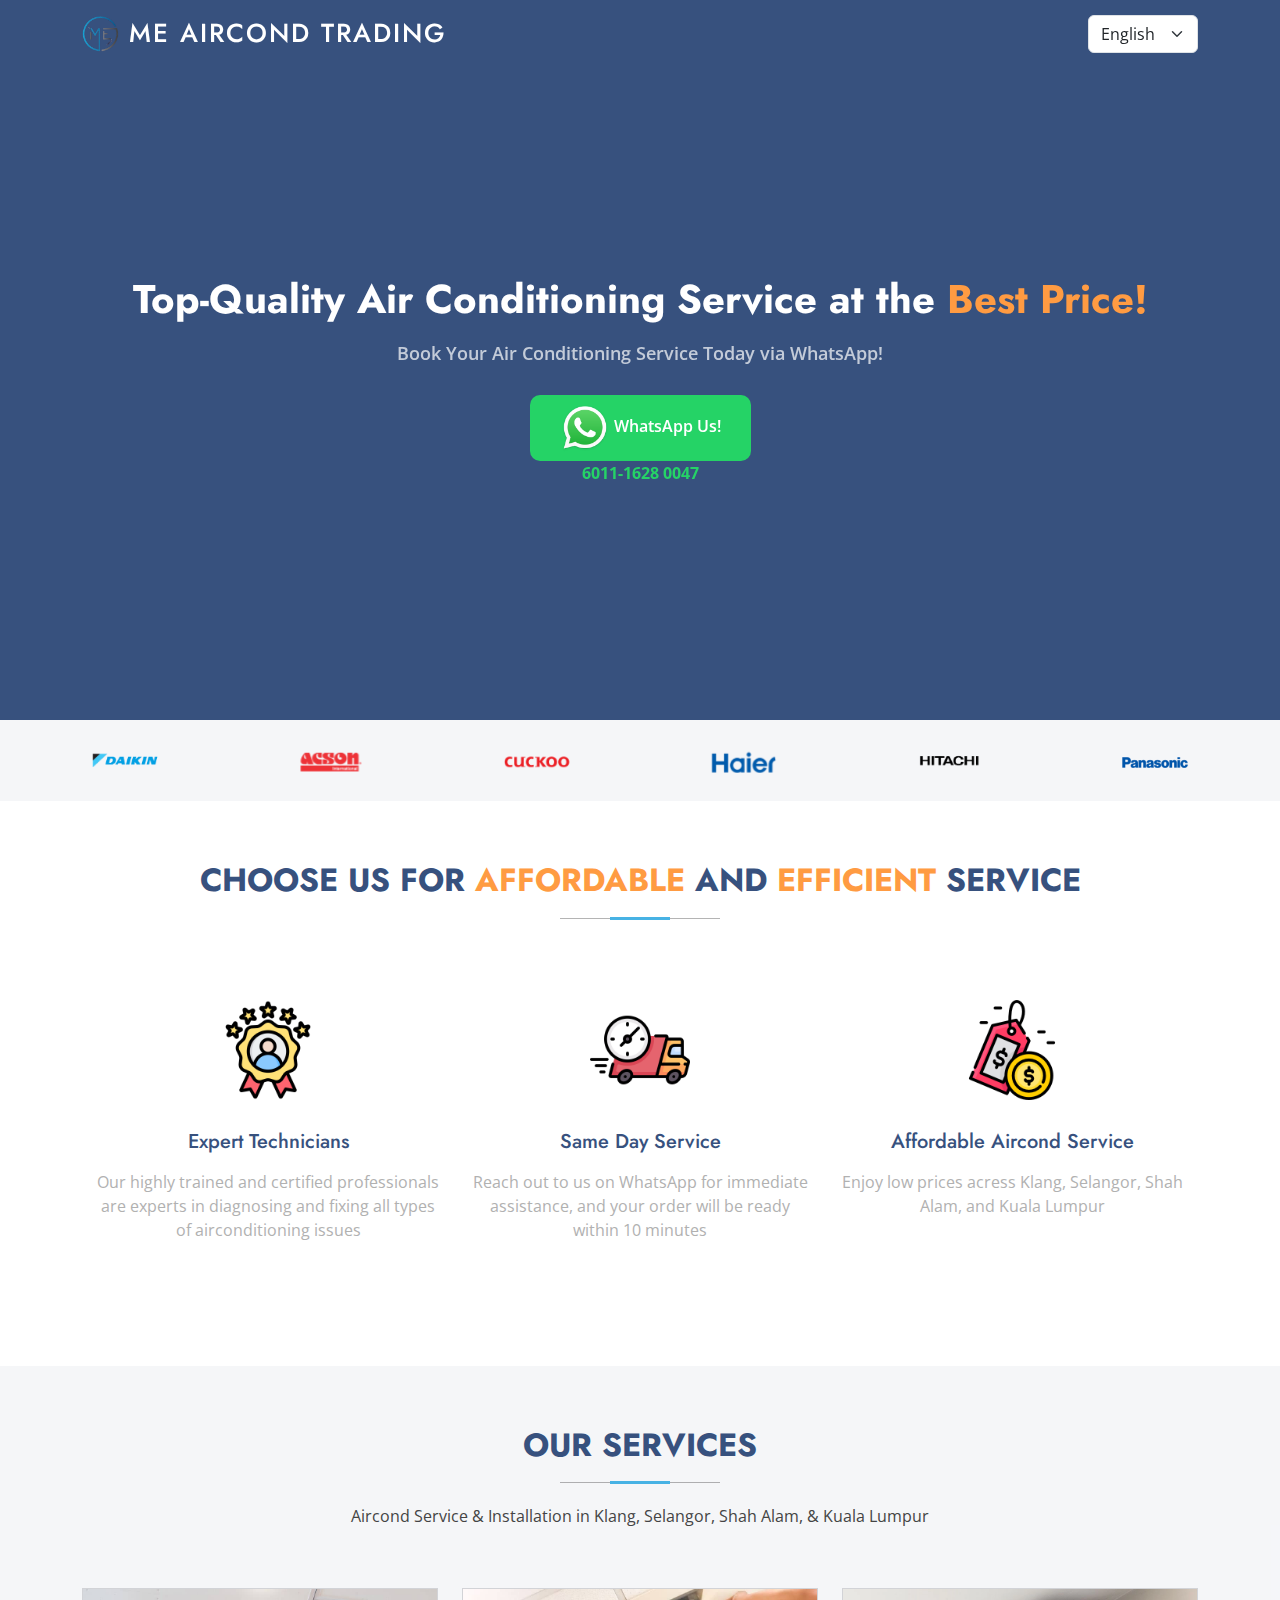
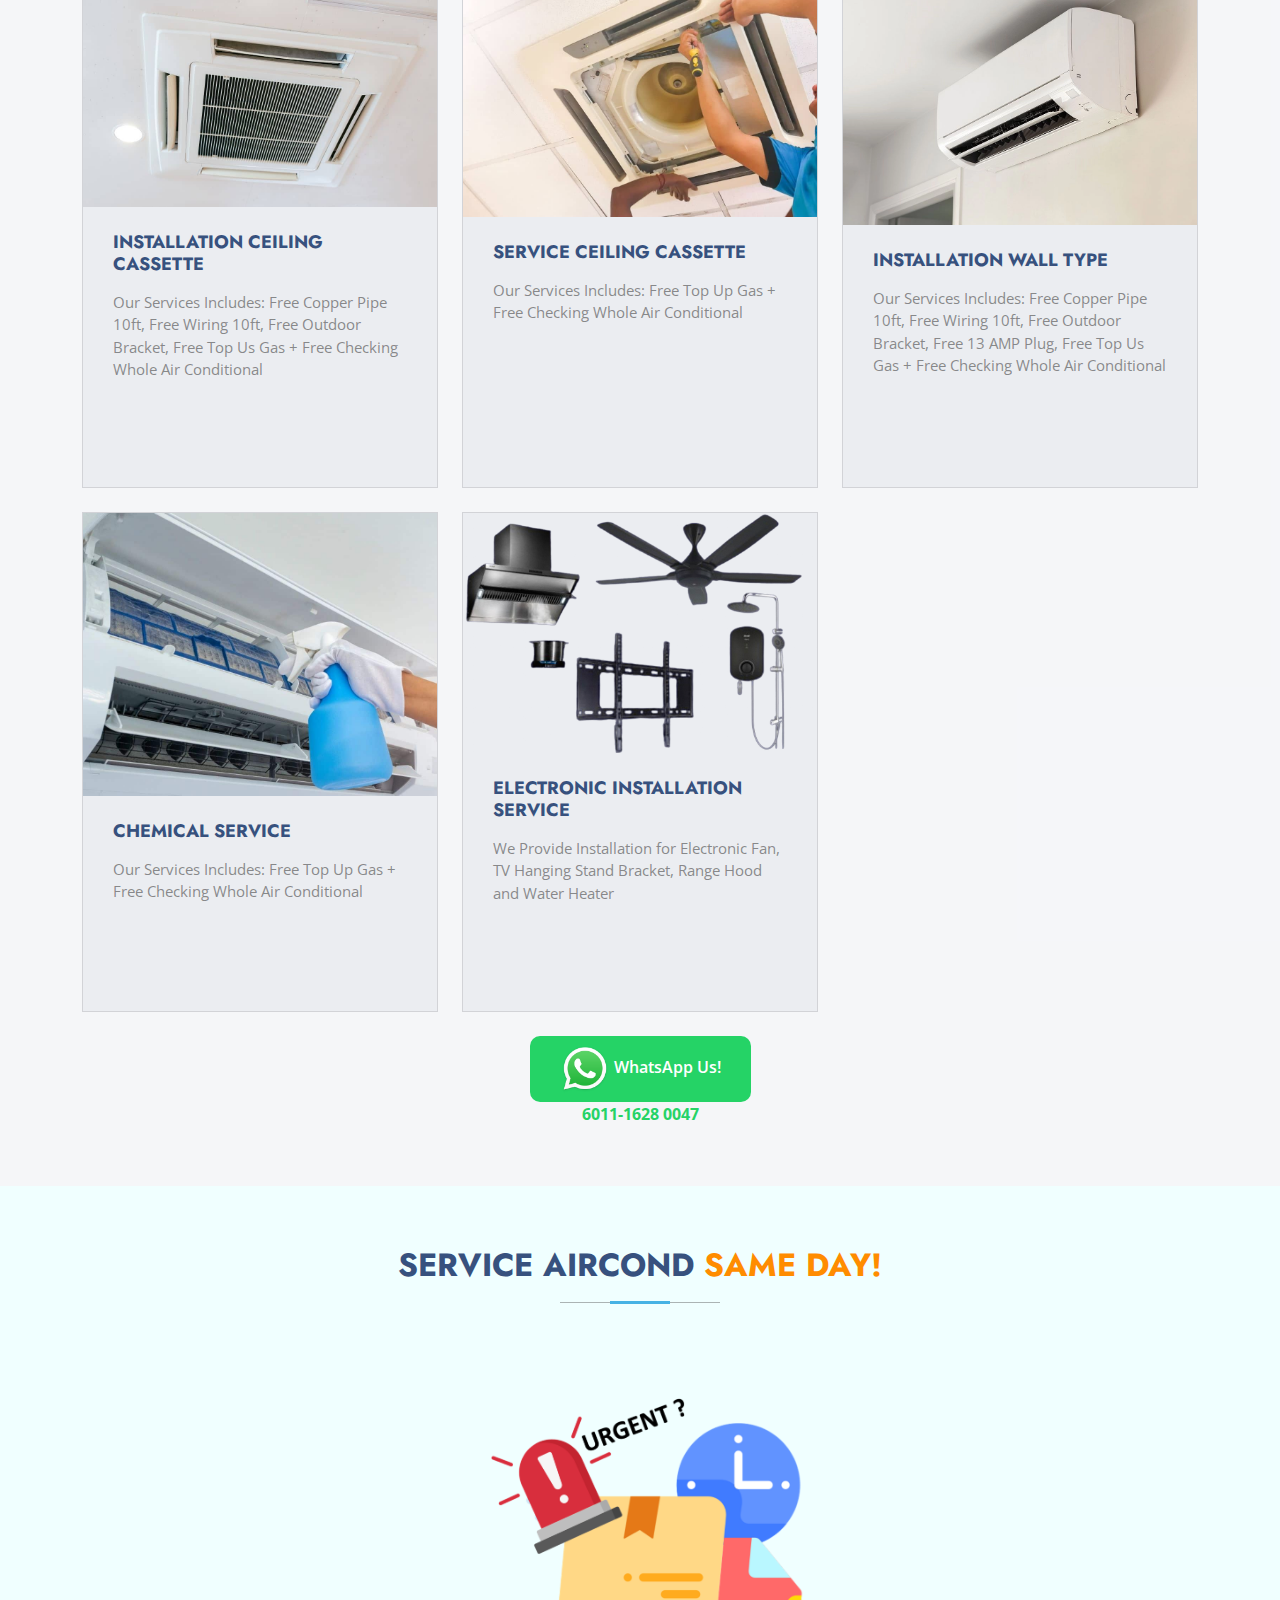
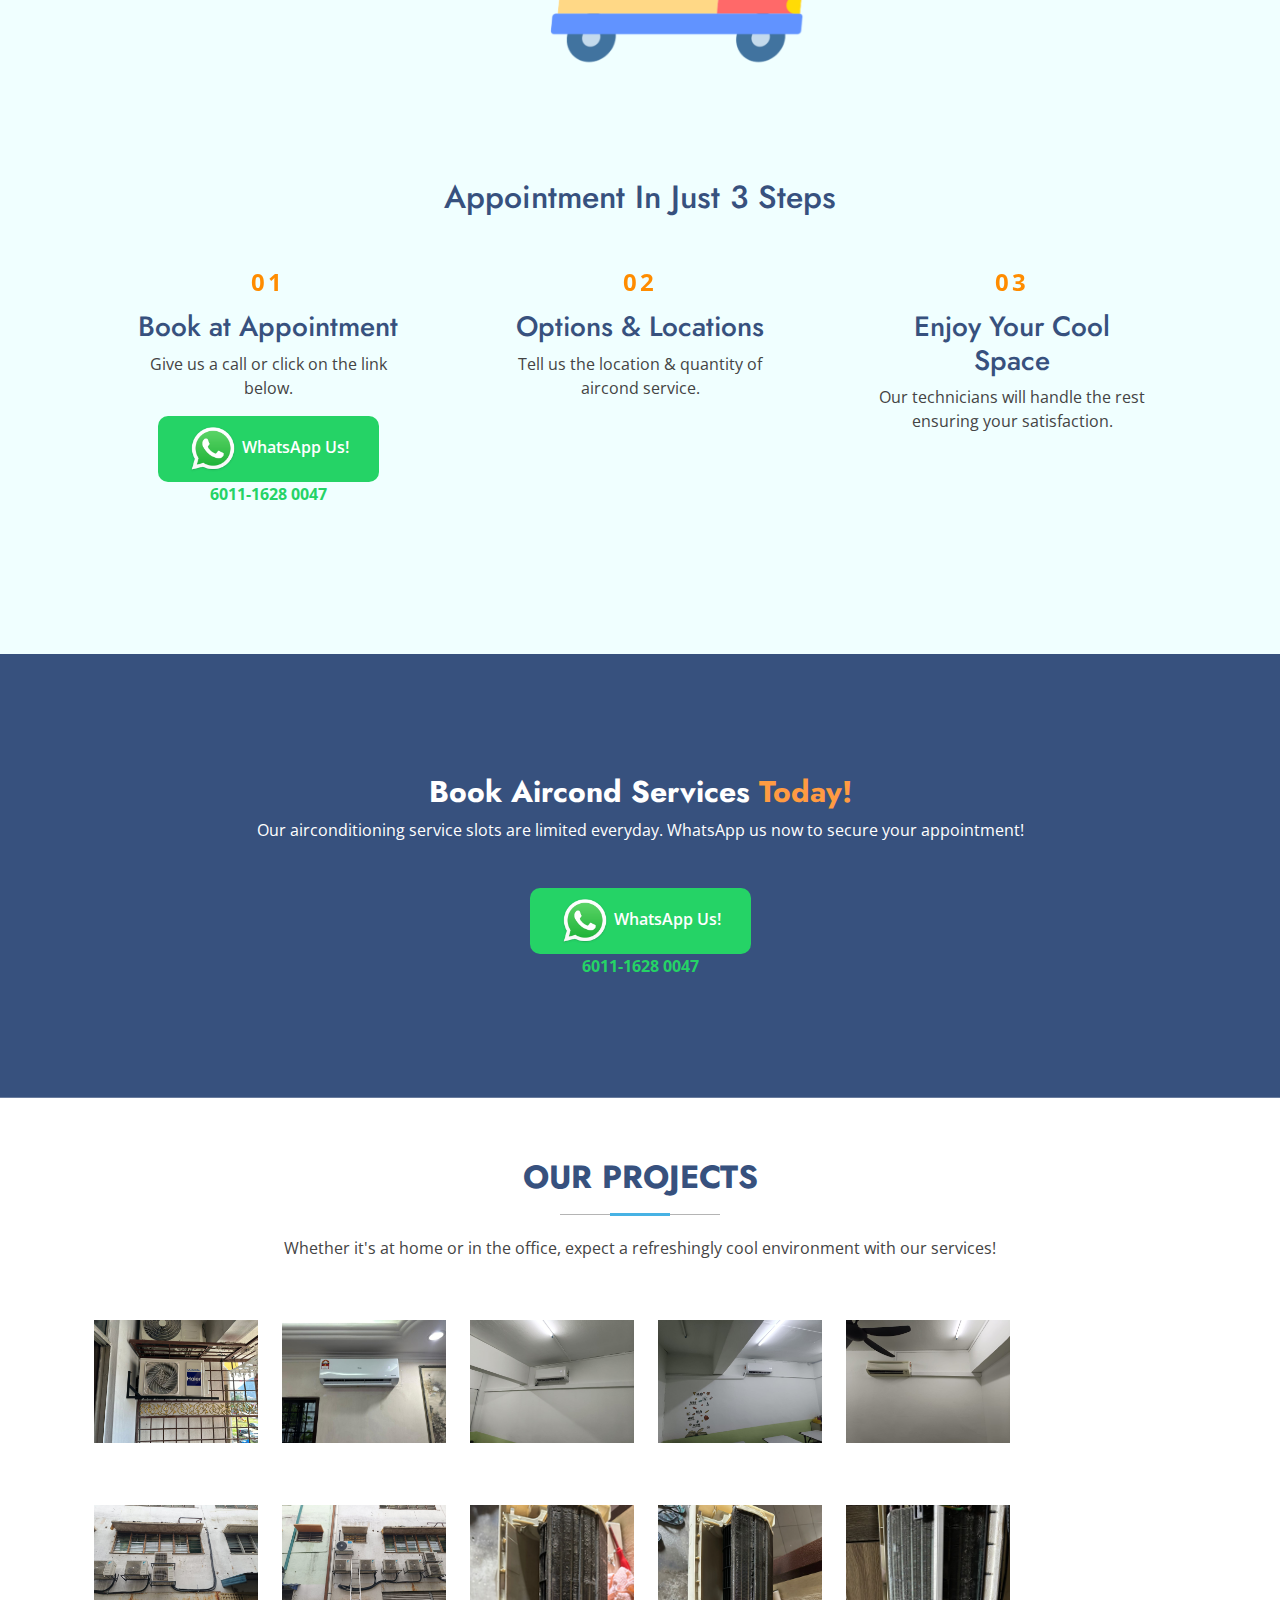
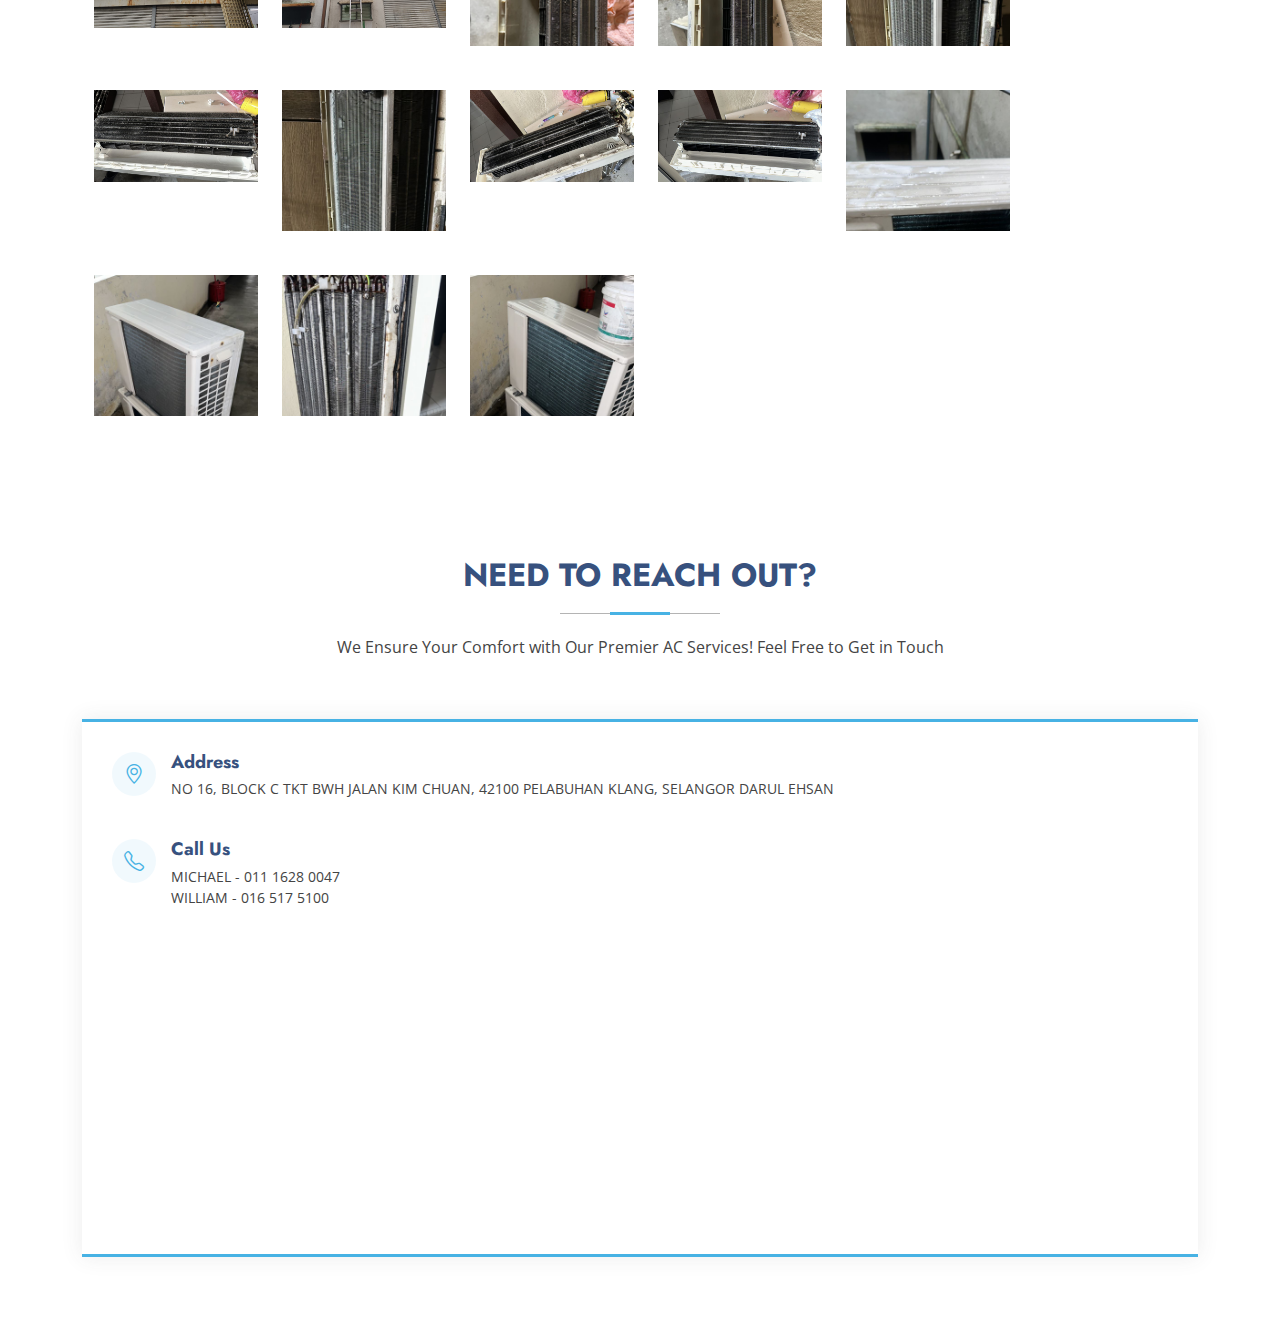
==== index.html @ 60839aa3 "initial commit" ====
<!DOCTYPE html>
<html lang="en">

<head>
  <meta charset="utf-8">
  <meta content="width=device-width, initial-scale=1.0" name="viewport">
  <title>ME Aircond Trading</title>
  <meta content="" name="description">
  <meta content="" name="keywords">

  <!-- Favicons -->
  <link href="assets/img/logo.png" rel="logo">
  <link href="assets/img/logo.png" rel="logo">

  <!-- Fonts -->
  <link href="https://fonts.googleapis.com" rel="preconnect">
  <link href="https://fonts.gstatic.com" rel="preconnect" crossorigin>
  <link href="https://fonts.googleapis.com/css2?family=Open+Sans:ital,wght@0,300;0,400;0,500;0,600;0,700;0,800;1,300;1,400;1,500;1,600;1,700;1,800&family=Poppins:ital,wght@0,100;0,200;0,300;0,400;0,500;0,600;0,700;0,800;0,900;1,100;1,200;1,300;1,400;1,500;1,600;1,700;1,800;1,900&family=Jost:ital,wght@0,100;0,200;0,300;0,400;0,500;0,600;0,700;0,800;0,900;1,100;1,200;1,300;1,400;1,500;1,600;1,700;1,800;1,900&display=swap" rel="stylesheet">

  <!-- Vendor CSS Files -->
  <link href="assets/vendor/bootstrap/css/bootstrap.min.css" rel="stylesheet">
  <link href="assets/vendor/bootstrap-icons/bootstrap-icons.css" rel="stylesheet">
  <link href="assets/vendor/aos/aos.css" rel="stylesheet">
  <link href="assets/vendor/glightbox/css/glightbox.min.css" rel="stylesheet">
  <link href="assets/vendor/swiper/swiper-bundle.min.css" rel="stylesheet">

  <!-- Main CSS File -->
  <link href="assets/css/main.css" rel="stylesheet">

</head>

<body class="index-page">

  <header id="header" class="header d-flex align-items-center fixed-top">
    <div class="container-fluid container-xl position-relative d-flex align-items-center">

      <a href="index.html" class="logo d-flex align-items-center me-auto justify-content-center">
        <!-- Uncomment the line below if you also wish to use an image logo -->
        <img src="assets/img/translogo.png" alt="">
        <h1 class="sitename">ME Aircond Trading</h1>
      </a>

      <nav id="navmenu" class="navmenu">
        <ul>
          <!-- <li><a href="#hero" class="active">Home</a></li>
          <li><a href="#services">Services</a></li>
          <li><a href="#portfolio">Our Projects</a></li>
          <li><a href="#contact">Contact</a></li>
   -->
            <label for="languageSelector" class="form-label"></label>
            <select class="form-select" id="languageSelector">
                <option value="en">English</option>
                <option value="zh">Chinese</option>
                <option value="ms">Malay</option>
            </select>
       
        <!-- </div> -->
        </ul>
        <i class="mobile-nav-toggle d-xl-none bi bi-list"></i>
      </nav>
    </div>
  </header>

  <main class="main">

    <!-- Hero Section -->
    <section id="hero" class="hero section">

      <div class="container">
        <div class="row gy-4">
          <div class="d-flex flex-column justify-content-center align-items-center text-center" data-aos="zoom-out">
           <h1 id="header1">Top-Quality Air Conditioning Service at the <span id="header1-span" display="inline-block" style="color: #FF9B42;">Best Price!</span></h1>
           <p id="header2">Book Your Air Conditioning Service Today via WhatsApp!</p>
           <div>
              <div class="d-flex justify-content-center align-items-center flex-container">
                <a href="https://api.whatsapp.com/send?phone=601116280047" class="btn-whatsapp">
                  <img src="assets/img/whatsapp_icon.png" alt="whatsapp_icon" width="50" height="auto">
                  WhatsApp Us!</a>
              </div>
              <div class="d-flex justify-content-center align-items-center flex-container">
                <a class="whatsapp-text">
                  6011-1628 0047</a>
              </div>
            </div>
          </div>
          <div class="col-lg-6 order-1 order-lg-2 hero-img" data-aos="zoom-out">
          </div>
        </div>
      </div>

    </section><!-- /Hero Section -->

    <!-- Clients Section -->
    <section id="clients" class="clients section">

      <div class="container" data-aos="zoom-in">

        <div class="swiper">
          <script type="application/json" class="swiper-config">
            {
              "loop": true,
              "speed": 600,
              "autoplay": {
                "delay": 5000
              },
              "slidesPerView": "auto",
              "pagination": {
                "el": ".swiper-pagination",
                "type": "bullets",
                "clickable": true
              },
              "breakpoints": {
                "320": {
                  "slidesPerView": 2,
                  "spaceBetween": 40
                },
                "480": {
                  "slidesPerView": 3,
                  "spaceBetween": 60
                },
                "640": {
                  "slidesPerView": 4,
                  "spaceBetween": 80
                },
                "992": {
                  "slidesPerView": 5,
                  "spaceBetween": 120
                },
                "1200": {
                  "slidesPerView": 6,
                  "spaceBetween": 120
                }
              }
            }
          </script>
          <div class="swiper-wrapper align-items-center">
            <div class="swiper-slide"><img src="assets/img/clients/client-1.png" class="img-fluid" alt=""></div>
            <div class="swiper-slide"><img src="assets/img/clients/client-2.png" class="img-fluid" alt=""></div>
            <div class="swiper-slide"><img src="assets/img/clients/client-3.png" class="img-fluid" alt=""></div>
            <div class="swiper-slide"><img src="assets/img/clients/client-4.png" class="img-fluid" alt=""></div>
            <div class="swiper-slide"><img src="assets/img/clients/client-5.png" class="img-fluid" alt=""></div>
            <div class="swiper-slide"><img src="assets/img/clients/client-6.png" class="img-fluid" alt=""></div>
            <div class="swiper-slide"><img src="assets/img/clients/client-7.png" class="img-fluid" alt=""></div>
            <div class="swiper-slide"><img src="assets/img/clients/client-8.png" class="img-fluid" alt=""></div>
          </div>
        </div>

      </div>

    </section><!-- /Clients Section -->

    <!-- About Section -->
    <section id="about" class="about section">
      <div class="container">

      <!-- Section Title -->
      <div class="row justify-content-center text-center mb-5">
        <!-- <div class="col-md-5" data-aos="fade-up"> -->
      <div class="container section-title">
        <h2 id="lchoose">Choose Us For <span id="lchoose-span1" style="color: #FF9B42;">Affordable</span> and <span id="lchoose-span2" style="color: #FF9B42;">Efficient</span> Service</h2>
      </div><!-- End Section Title -->

     <div class="row">
      <div class="col-md-4">
        <div class="feature-1 text-center">
          <div class="wrap-icon icon-1">
            <!-- <i class="bi bi-people"></i> -->
             <img src="assets/img/experttech.png" class="img-fluid" alt="">
          </div>
          <h3 id="chooseus1" class="mb-3">Expert Technicians</h3>
          <p id="whyus1">Our highly trained and certified professionals are experts in diagnosing and fixing all types of air conditioning issues.</p>
        </div>
      </div>
      <div class="col-md-4">
        <div class="feature-1 text-center">
          <div class="wrap-icon icon-1">
            <!-- <i class="bi bi-truck"></i> -->
            <img src="assets/img/fast-delivery-2.png" class="img-fluid" alt="">
          </div>
          <h3 id="chooseus2" class="mb-3">Same Day Service</h3>
          <p id="whyus2">Reach out to us on WhatsApp for immediate assistance, and your order will be ready within 10 minutes</p>
        </div>
      </div>
      <div class="col-md-4">
        <div class="feature-1 text-center">
          <div class="wrap-icon icon-1">
            <!-- <i class="bi bi-currency-dollar"></i> -->
            <img src="assets/img/price.png" class="img-fluid" alt="">
          </div>
          <h3 id="chooseus3" class="mb-3">Affordable Aircond Service</h3>
          <p id="whyus3">Enjoy low prices acress Klang, Selangor, Shah Alam, and Kuala Lumpur</p>
        </div>
      </div>
    </div>
  </div>
</div>
    </section><!-- /About Section -->

    <!-- Services Section -->
    <section id="services" class="services section">

      <!-- Section Title -->
      <div class="container section-title" >
        <h2 id="servicestitle">Our Services</h2>
        <p id="servicesdesc">Aircond Service & Installation in Klang, Selangor, Shah Alam, & Kuala Lumpur</p>
      </div><!-- End Section Title -->

      <div class="container">

        <div class="row gy-4">

          <div class="col-lg-4 col-md-6">
            <div class="card">
              <div class="card-img">
                <img src="assets/img/services/ceilingcassette.png" alt="" class="img-fluid">
              </div>
              <h3 id="service1"><a href="insttallationcassette.html" class="stretched-link">Installation Ceiling Cassette</a></h3>
              <p id="service1desc">Our Services Includes: Free Copper Pipe 10ft, Free Wiring 10ft, Free Outdoor Bracket, Free Top Us Gas + Free Checking Whole Air Conditional</p>
            </div>
          </div><!-- End Card Item -->

          <div class="col-lg-4 col-md-6" >
            <div class="card">
              <div class="card-img">
                <img src="assets/img/services/servicingcassette.png" alt="" class="img-fluid">
              </div>
              <h3 id="service2"><a href="servicecassette.html" class="stretched-link">Service Ceiling Cassette</a></h3>
              <p id="service2desc">Our Services Includes: Free Top Up Gas + Free Checking Whole Air Conditional</p>
            </div>
          </div><!-- End Card Item -->

          <div class="col-lg-4 col-md-6" >
            <div class="card">
              <div class="card-img">
                <img src="assets/img/services/wallmounted.png" alt="" class="img-fluid">
              </div>
              <h3 id="service3"><a href="installationwall.html" class="stretched-link">Installation Wall Type</a></h3>
              <p id="service3desc">Our Services Includes: Free Copper Pipe 10ft, Free Wiring 10ft, Free Outdoor Bracket, Free 13 AMP Plug, Free Top Us Gas + Free Checking Whole Air Conditional</p>
            </div>
          </div><!-- End Card Item -->

          <div class="col-lg-4 col-md-6" >
            <div class="card">
              <div class="card-img">
                <img src="assets/img/services/chemicalservice.png" alt="" class="img-fluid">
              </div>
              <h3 id="service4"><a href="installationchemical.html" class="stretched-link">Chemical Service</a></h3>
              <p id="service4desc">Our Services Includes: Free Top Up Gas + Free Checking Whole Air Conditional</p>
            </div>
          </div><!-- End Card Item -->

          <div class="col-lg-4 col-md-6" >
            <div class="card">
              <div class="card-img">
                <img src="assets/img/services/electronic.png" alt="" class="img-fluid">
              </div>
              <h3 id="service5"><a href="electronicinstallation.html" class="stretched-link">Electronic Installation Service</a></h3>
              <p id="service5desc">We Provide Installation for Electronic Fan, TV Hanging Stand Bracket, Range Hood and Water Heater</p>
            </div>
          </div><!-- End Card Item -->
          <div>
            <div class="d-flex justify-content-center align-items-center flex-container">
              <a href="https://api.whatsapp.com/send?phone=601116280047" class="btn-whatsapp">
                <img src="assets/img/whatsapp_icon.png" alt="whatsapp_icon" width="50" height="auto">
                WhatsApp Us!</a>
            </div>
            <div class="d-flex justify-content-center align-items-center flex-container">
              <a class="whatsapp-text">
                6011-1628 0047</a>
            </div>
          </div>
          
        </div>

      </div>

    </section><!-- /Services Section -->

        </div>

      </div>

    </section><!-- /Services Section -->

    <section id="same-day-service" class="same-day-service">
      <div class="container">
      <div class="row justify-content-center text-center mb-5">
      <div class="container section-title">
          <h2 id="samedaytitle">Service Aircond <span id="samedaytitlespan" style="color: darkorange">Same Day!</span></h2>
          
        </div>
        <div class="container">
          <div class="urgent-img">
          <div class="row justify-content-center text-center mb-5">
            <div class="col-md-6 mb-5">
              <img src="assets/img/urgent.png" alt="" class="img-fluid" width="60%">
            </div>
          </div>
          </div>
        <h2 id="samedaydesc">Appointment In Just 3 Steps</h2>

        <div class="container">
        <div class="row">
          <div class="col-md-4">
            <div class="step">
              <span class="number">01</span>
              <h3 id="sameday1">Book an Appointment</h3>
              <p id="sameday1desc">Give us a call or click on the link below</p>
              <div>
                <div>
                  <a href="https://api.whatsapp.com/send?phone=601116280047" class="btn-whatsapp">
                    <img src="assets/img/whatsapp_icon.png" alt="whatsapp_icon" width="50" height="auto">
                    WhatsApp Us!</a>
                </div>
                <div>
                  <a class="whatsapp-text">
                    6011-1628 0047</a>
                </div>
              </div>
            </div>
          </div>
          <div class="col-md-4">
            <div class="step">
              <span class="number">02</span>
              <h3 id="sameday2">Options & Locations</h3>
              <p id="sameday2desc">Tell us the location & quantity of aircond service.</p>
            </div>
          </div>
          <div class="col-md-4">
            <div class="step">
              <span class="number">03</span>
              <h3 id="sameday3">Enjoy Your Cool Space</h3>
              <p id="sameday3desc">Our technicians will handle the rest, ensuring your satisfaction.</p>
            </div>
          </div>
        </div>
      </div>
      </div>
      </div>
      </div>
    </section>

    <!-- Call To Action Section -->
    <section id="call-to-action" class="call-to-action section">
      <div class="container">

        <!-- <div class="row" data-aos="zoom-in"> -->
          <!-- <div class="col-xl-9 text-center text-xl-start"> -->
            <h3 id="ctatitle">Book Aircond Services <span id="ctatitlespan" style="color: #FF9B42;">Today!</span></h3>
            <p id="ctadesc">Our airconditioning service slots are limited everyday. WhatsApp us now to secure your appointment!</p>
          </div>
          <div>
            <div class="d-flex justify-content-center align-items-center flex-container">
              <a href="https://api.whatsapp.com/send?phone=601116280047" class="btn-whatsapp">
                <img src="assets/img/whatsapp_icon.png" alt="whatsapp_icon" width="50" height="auto">
                WhatsApp Us!</a>
            </div>
            <div class="d-flex justify-content-center align-items-center flex-container">
              <a class="whatsapp-text">
                6011-1628 0047</a>
            </div>
          </div>
        </div>
      </div>

    </section><!-- /Call To Action Section -->

    <!-- Portfolio Section -->
    <section id="portfolio" class="portfolio section">

      <!-- Section Title -->
      <div class="container section-title" >
        <h2 id="ourprojects">Our Projects</h2>
        <p id="ourprojectsdesc">Whether it's at home or in the office, expect a refreshingly cool environment with our services!</p>
      </div><!-- End Section Title -->

      <div class="container">
          <div class="row gy-4 container">

            <div class="col-lg-2 col-md-3 col-sm-4 col-6 portfolio-item">
              <img src="assets/img/projects/img1.png" class="img-fluid" alt="">
            </div>

            <div class="col-lg-2 col-md-3 col-sm-4 col-6 portfolio-item ">
              <img src="assets/img/projects/img2.png" class="img-fluid" alt="">
            </div><!-- End Portfolio Item -->

            <div class="col-lg-2 col-md-3 col-sm-4 col-6 portfolio-item ">
              <img src="assets/img/projects/img3.png" class="img-fluid" alt="">
            </div><!-- End Portfolio Item -->

            <div class="col-lg-2 col-md-3 col-sm-4 col-6 portfolio-item ">
              <img src="assets/img/projects/img4.png" class="img-fluid" alt="">
            </div><!-- End Portfolio Item -->

            <div class="col-lg-2 col-md-3 col-sm-4 col-6 portfolio-item ">
              <img src="assets/img/projects/img5.png" class="img-fluid" alt="">
            </div><!-- End Portfolio Item -->

            <div class="col-lg-2 col-md-3 col-sm-4 col-6 portfolio-item">
              <img src="assets/img/projects/img6.png" class="img-fluid" alt="">
            </div><!-- End Portfolio Item -->

            <div class="col-lg-2 col-md-3 col-sm-4 col-6 portfolio-item">
              <img src="assets/img/projects/img7.png" class="img-fluid" alt="">
            </div><!-- End Portfolio Item -->

            <div class="col-lg-2 col-md-3 col-sm-4 col-6 portfolio-item ">
              <img src="assets/img/projects/img8.png" class="img-fluid" alt="">
             
            </div><!-- End Portfolio Item -->

            <div class="col-lg-2 col-md-3 col-sm-4 col-6 portfolio-item">
              <img src="assets/img/projects/img9.png" class="img-fluid" alt="">
            
            </div><!-- End Portfolio Item -->

            <div class="col-lg-2 col-md-3 col-sm-4 col-6 portfolio-item">
              <img src="assets/img/projects/img10.png" class="img-fluid" alt="">
            
            </div><!-- End Portfolio Item -->

            <div class="col-lg-2 col-md-3 col-sm-4 col-6 portfolio-item">
              <img src="assets/img/projects/img11.png" class="img-fluid" alt="">
            
            </div><!-- End Portfolio Item -->

            <div class="col-lg-2 col-md-3 col-sm-4 col-6 portfolio-item">
              <img src="assets/img/projects/img12.png" class="img-fluid" alt="">
            
            </div><!-- End Portfolio Item -->

            <div class="col-lg-2 col-md-3 col-sm-4 col-6 portfolio-item">
              <img src="assets/img/projects/img13.png" class="img-fluid" alt="">
            
            </div><!-- End Portfolio Item -->

            <div class="col-lg-4 col-md-6col-lg-2 col-md-3 col-sm-4 col-6 portfolio-item">
              <img src="assets/img/projects/img14.png" class="img-fluid" alt="">
            
            </div><!-- End Portfolio Item -->

            <div class="col-lg-2 col-md-3 col-sm-4 col-6 portfolio-item">
              <img src="assets/img/projects/img15.png" class="img-fluid" alt="">
            
            </div><!-- End Portfolio Item -->

            <div class="col-lg-2 col-md-3 col-sm-4 col-6 portfolio-item">
              <img src="assets/img/projects/img16.png" class="img-fluid" alt="">
            
            </div><!-- End Portfolio Item -->

            <div class="col-lg-2 col-md-3 col-sm-4 col-6 portfolio-item">
              <img src="assets/img/projects/img17.png" class="img-fluid" alt="">
            
            </div><!-- End Portfolio Item -->

            <div class="col-lg-2 col-md-3 col-sm-4 col-6 portfolio-item">
              <img src="assets/img/projects/img18.png" class="img-fluid" alt="">
            
            </div><!-- End Portfolio Item -->

          </div><!-- End Portfolio Container -->

        </div>

      </div>

    </section><!-- /Portfolio Section -->


    <!-- Contact Section -->
    <section id="contact" class="contact section">

      <!-- Section Title -->
      <div class="container section-title">
        <h2 id="reachout">Need to reach out?</h2>
        <p id="reachoutdesc">We Ensure Your Comfort with Our Premier AC Services! Feel Free to Get in Touch</p>
      </div><!-- End Section Title -->

      <div class="container">

        <div class="row gy-4">

          <div class="col-12">

            <div class="info-wrap">
              <div class="info-item d-flex">
                <i class="bi bi-geo-alt flex-shrink-0"></i>
                <div>
                  <h3>Address</h3>
                  <p>NO 16, BLOCK C TKT BWH JALAN KIM CHUAN,
                   42100 PELABUHAN KLANG,
                   SELANGOR DARUL EHSAN</p>
                </div>
              </div><!-- End Info Item -->

              <div class="info-item d-flex" >
                <i class="bi bi-telephone flex-shrink-0"></i>
                <div>
                  <h3>Call Us</h3>
                  <p>MICHAEL - 011 1628 0047 <br/>
                  WILLIAM - 016 517 5100</p>
                </div>
              </div><!-- End Info Item -->

              <iframe src="https://www.google.com/maps/embed?pb=!1m18!1m12!1m3!1d3984.285925310332!2d101.41374388596903!3d3.017642989115476!2m3!1f0!2f0!3f0!3m2!1i1024!2i768!4f13.1!3m3!1m2!1s0x31cdab5d523d7e0b%3A0x45312e8a9891ebc7!2sJalan%20Kim%20Chuan%2C%2042000%20Pelabuhan%20Klang%2C%20Selangor!5e0!3m2!1sen!2smy!4v1718441687270!5m2!1sen!2smy" frameborder="0" style="border:0; width: 100%; height: 270px;" allowfullscreen="" loading="lazy" referrerpolicy="no-referrer-when-downgrade"></iframe>
            </div>
          </div>

        </div>

      </div>

    </section><!-- /Contact Section -->

  </main>

  

  <!-- Scroll Top -->
  <a href="#" id="scroll-top" class="scroll-top d-flex align-items-center justify-content-center"><i class="bi bi-arrow-up-short"></i></a>

  <!-- Preloader -->
  <div id="preloader"></div>

  <!-- Vendor JS Files -->
  <script src="assets/vendor/bootstrap/js/bootstrap.bundle.min.js"></script>
  <script src="assets/vendor/php-email-form/validate.js"></script>
  <script src="assets/vendor/aos/aos.js"></script>
  <script src="assets/vendor/glightbox/js/glightbox.min.js"></script>
  <script src="assets/vendor/swiper/swiper-bundle.min.js"></script>
  <script src="assets/vendor/waypoints/noframework.waypoints.js"></script>
  <script src="assets/vendor/imagesloaded/imagesloaded.pkgd.min.js"></script>
  <script src="assets/vendor/isotope-layout/isotope.pkgd.min.js"></script>

  <!-- Main JS File -->
  <script src="assets/js/main.js"></script>

  <script src="assets/js/language.js"></script>

  </script>

</body>
</html>
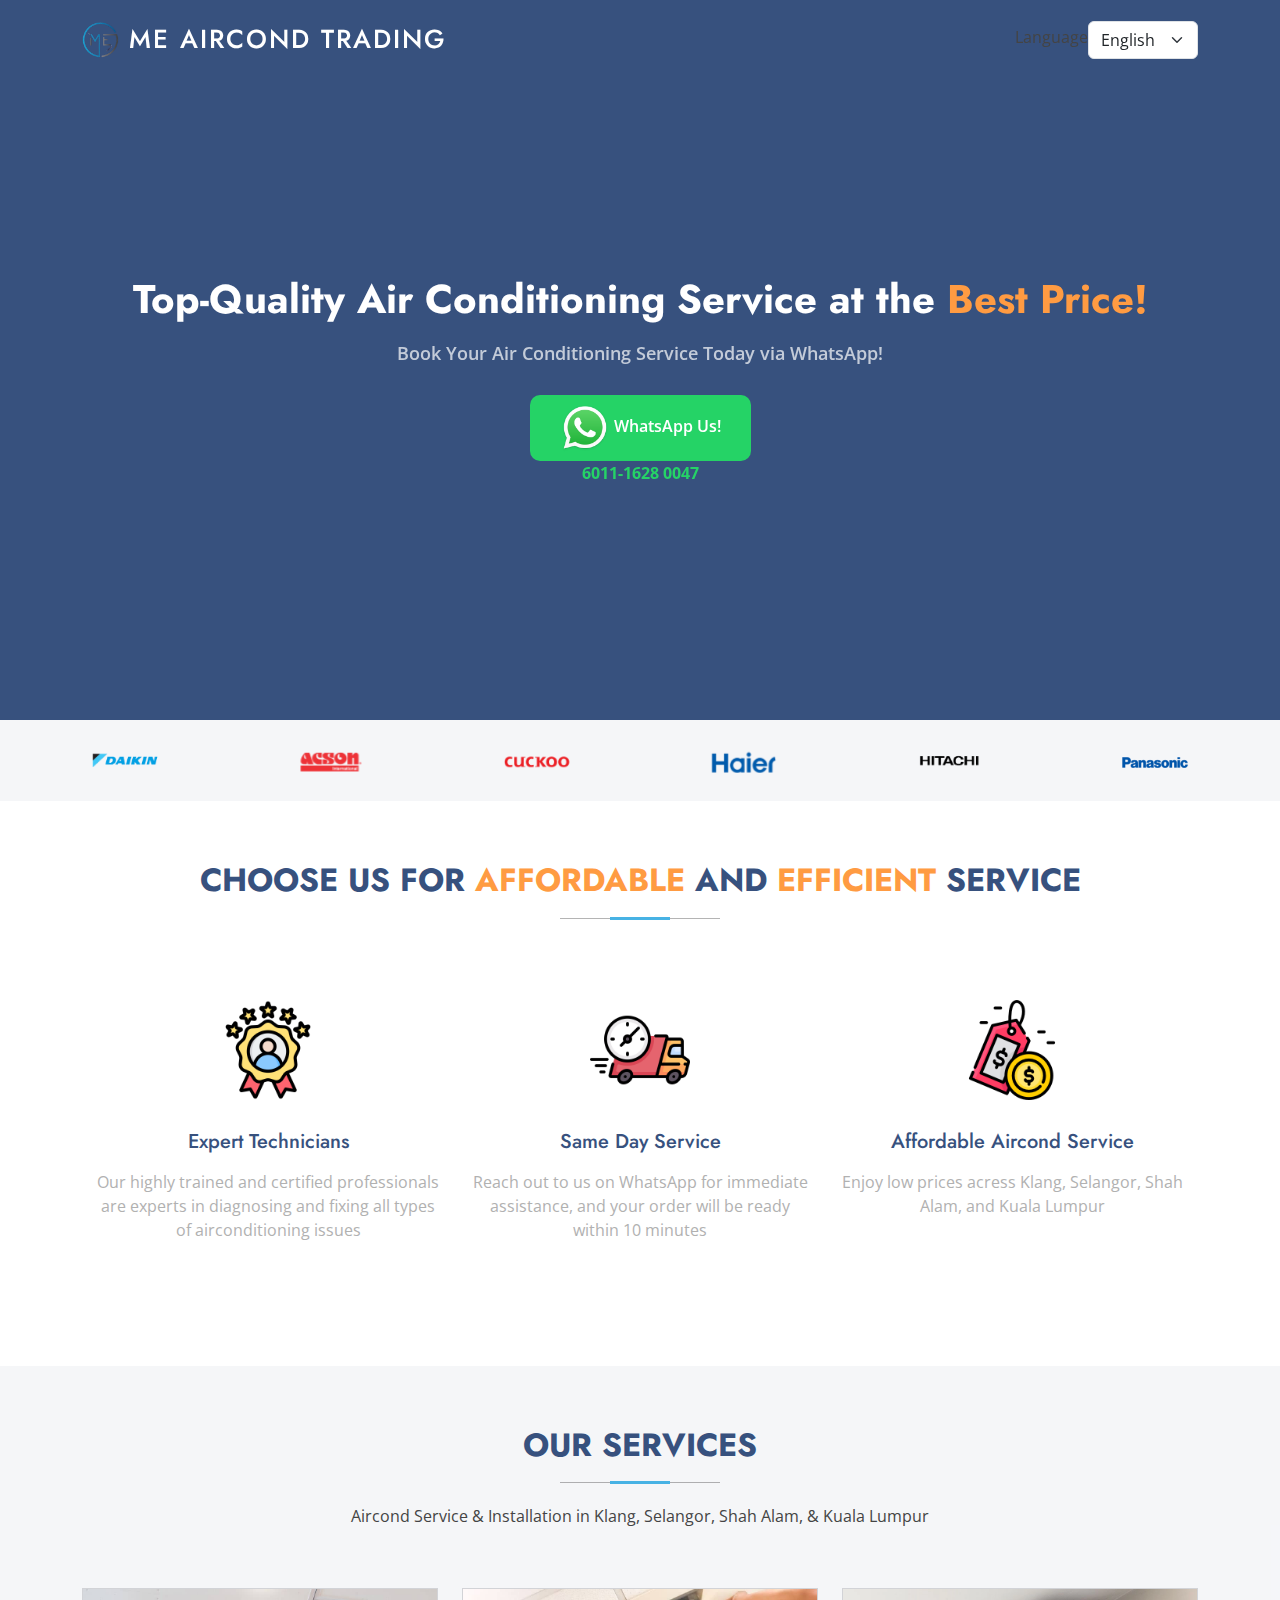
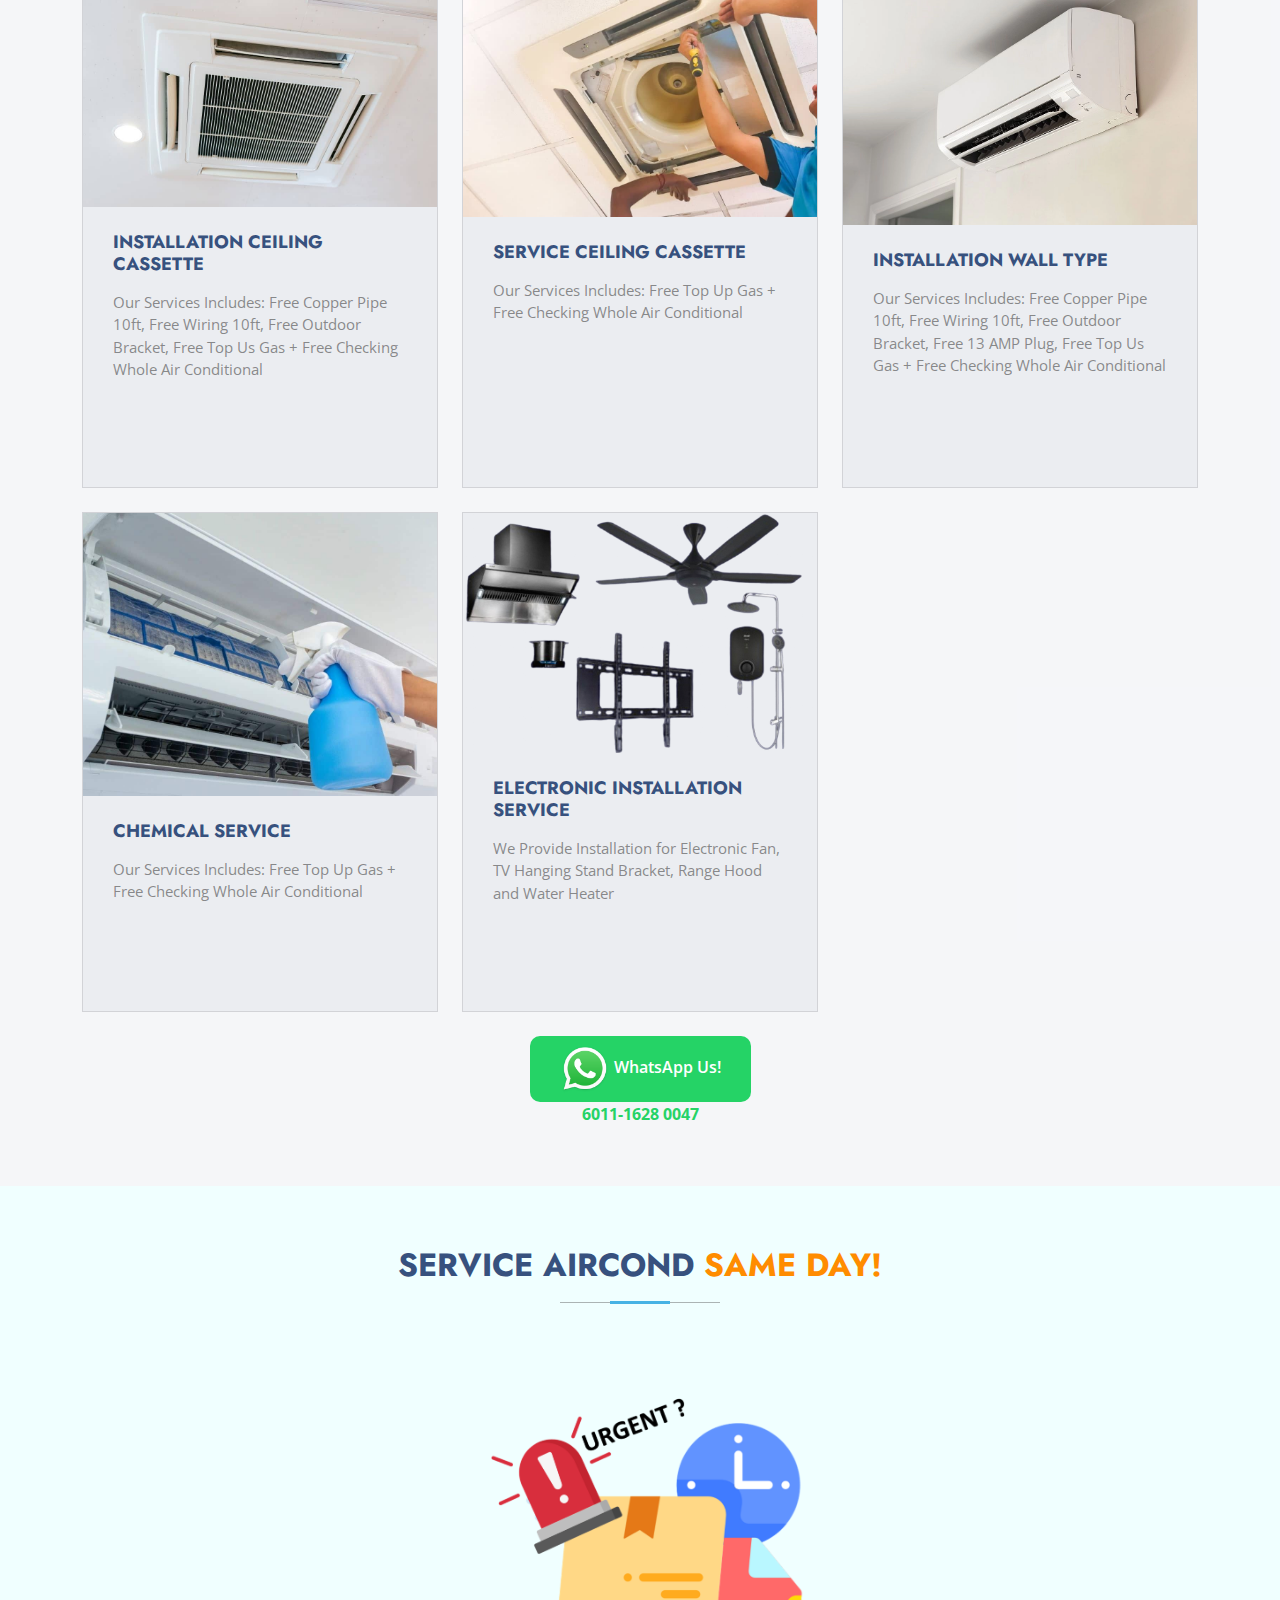
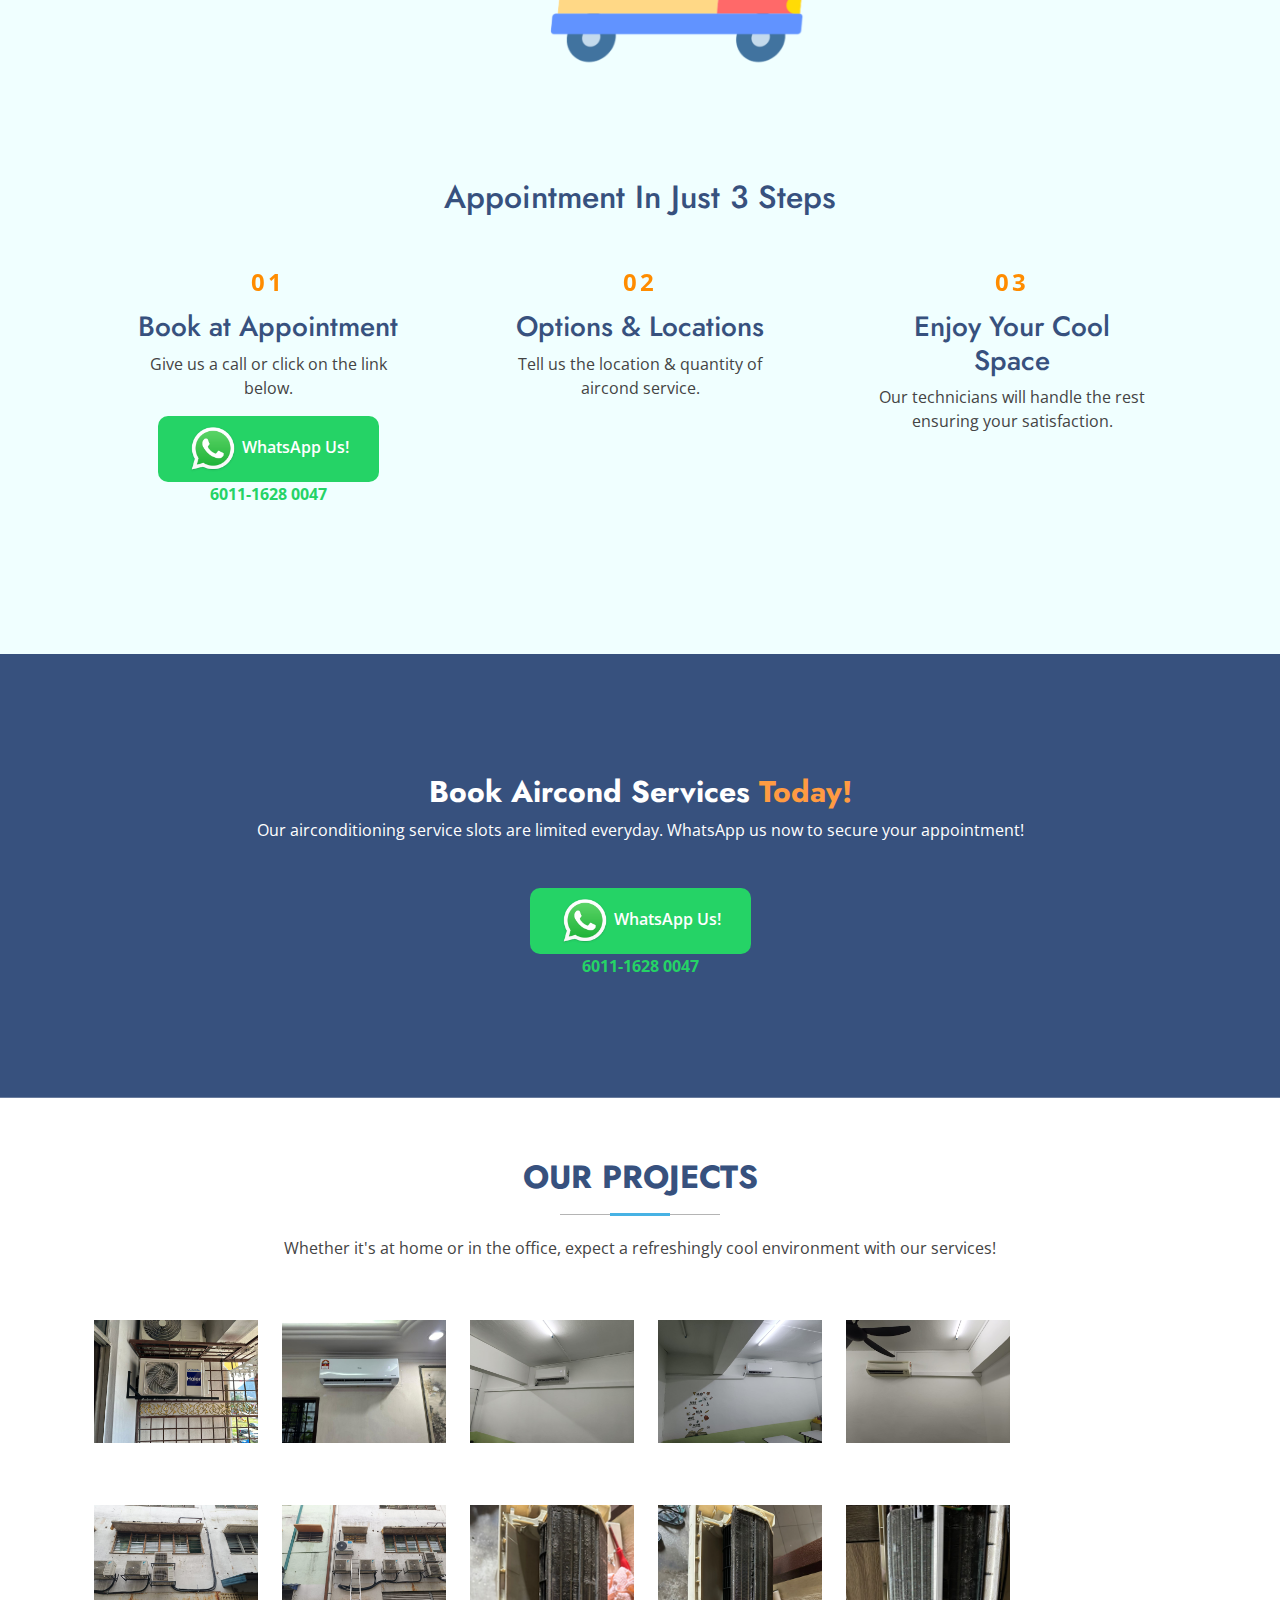
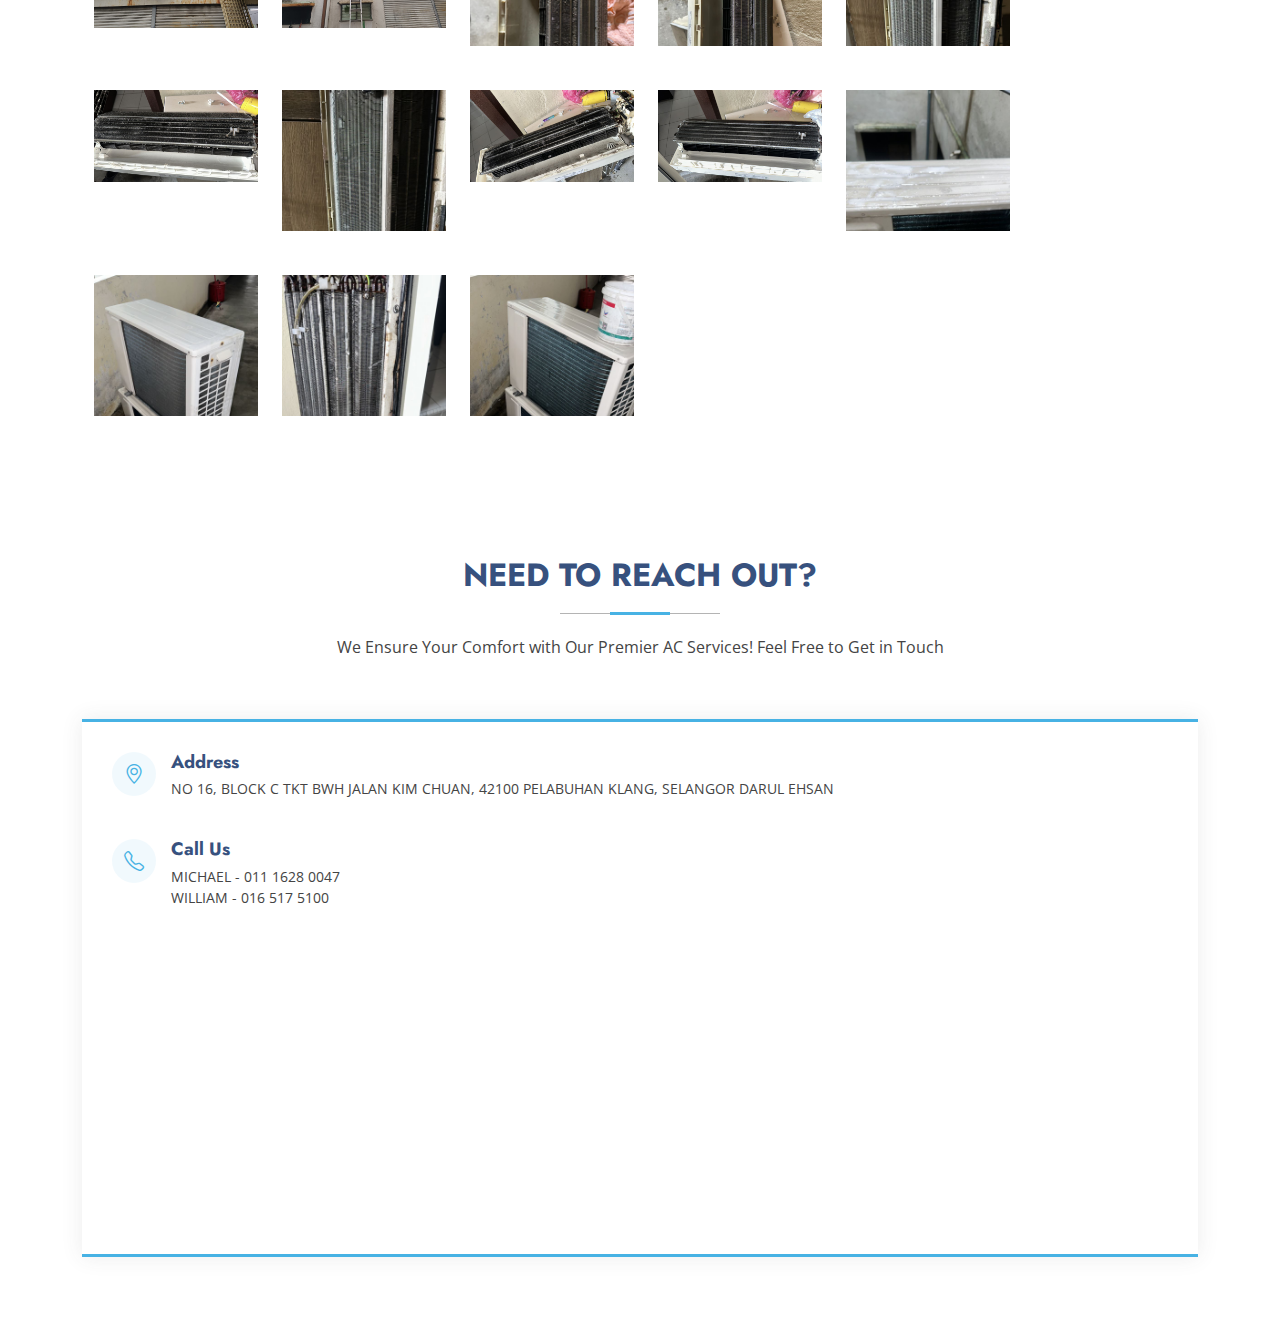
==== commit de28c082: "language text" ====
--- a/index.html
+++ b/index.html
@@ -42,6 +42,7 @@
 
       <nav id="navmenu" class="navmenu">
         <ul>
+          <p style="padding-left: 10px; padding-top:10px;">Language</p>
           <!-- <li><a href="#hero" class="active">Home</a></li>
           <li><a href="#services">Services</a></li>
           <li><a href="#portfolio">Our Projects</a></li>
@@ -56,7 +57,8 @@
        
         <!-- </div> -->
         </ul>
-        <i class="mobile-nav-toggle d-xl-none bi bi-list"></i>
+        <i class="mobile-nav-toggle d-xl-none bi bi-list">
+        </i>
       </nav>
     </div>
   </header>
--- a/assets/css/main.css
+++ b/assets/css/main.css
@@ -150,6 +150,7 @@
   .header .navmenu {
     order: 3;
   }
+
 }
 
 /* Index Page Header
@@ -186,7 +187,6 @@
   .navmenu li {
     position: relative;  
   }
-
 
   .navmenu a,
   .navmenu a:focus {
@@ -449,6 +449,7 @@
   .mobile-nav-active .navmenu>ul {
     display: block;
   }
+
 }
 
 /*--------------------------------------------------------------
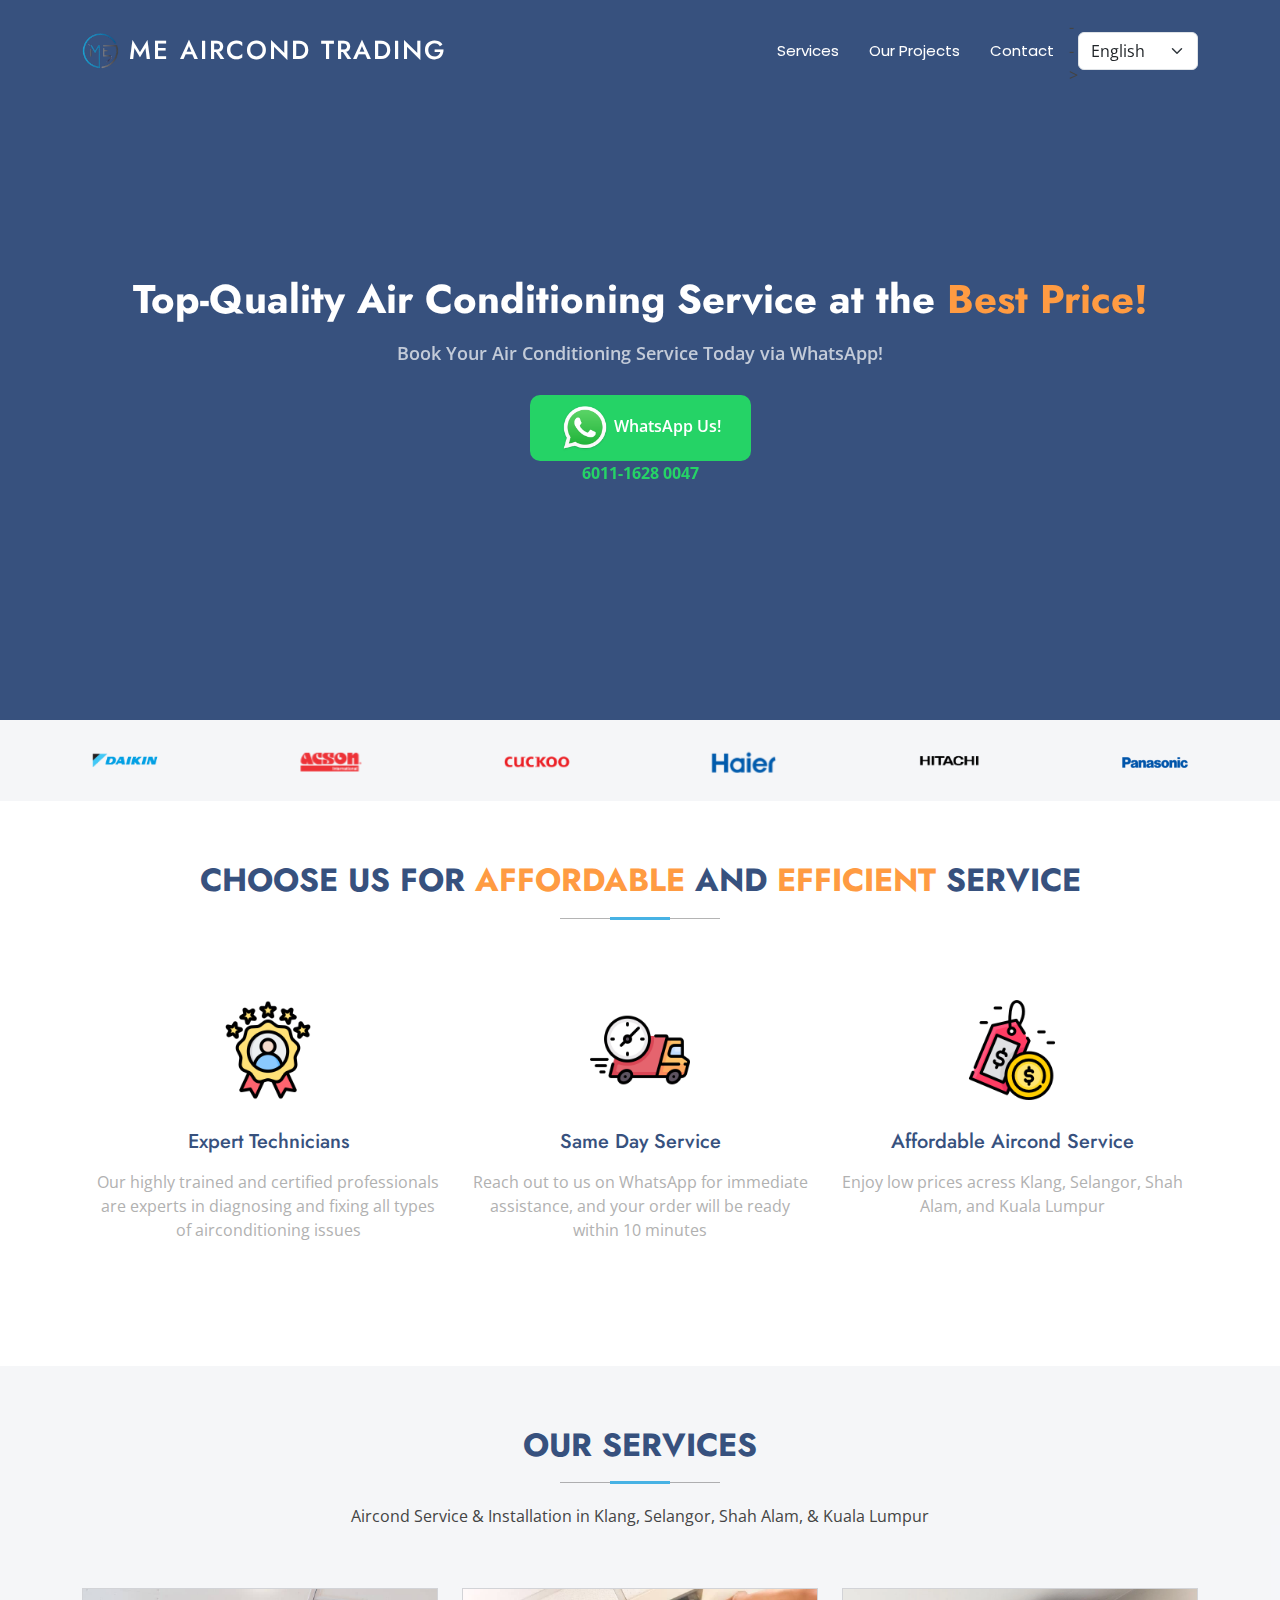
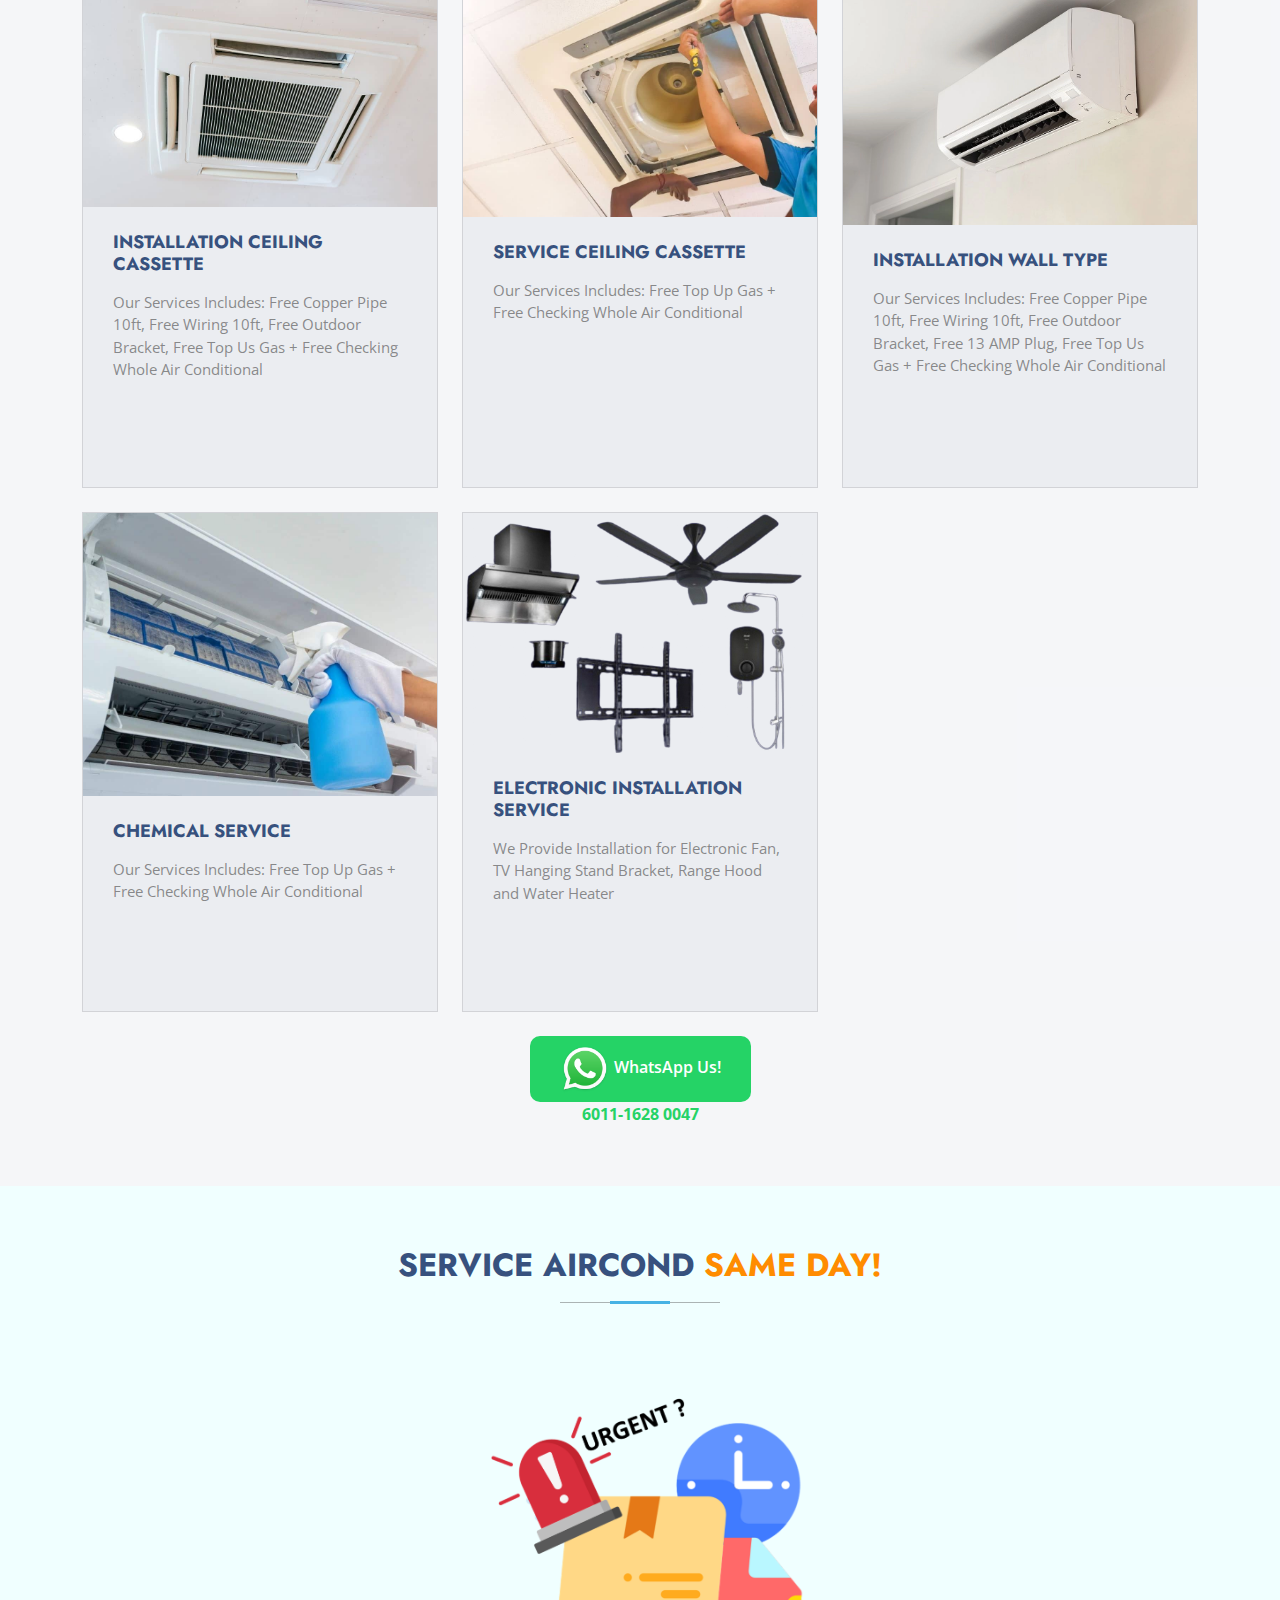
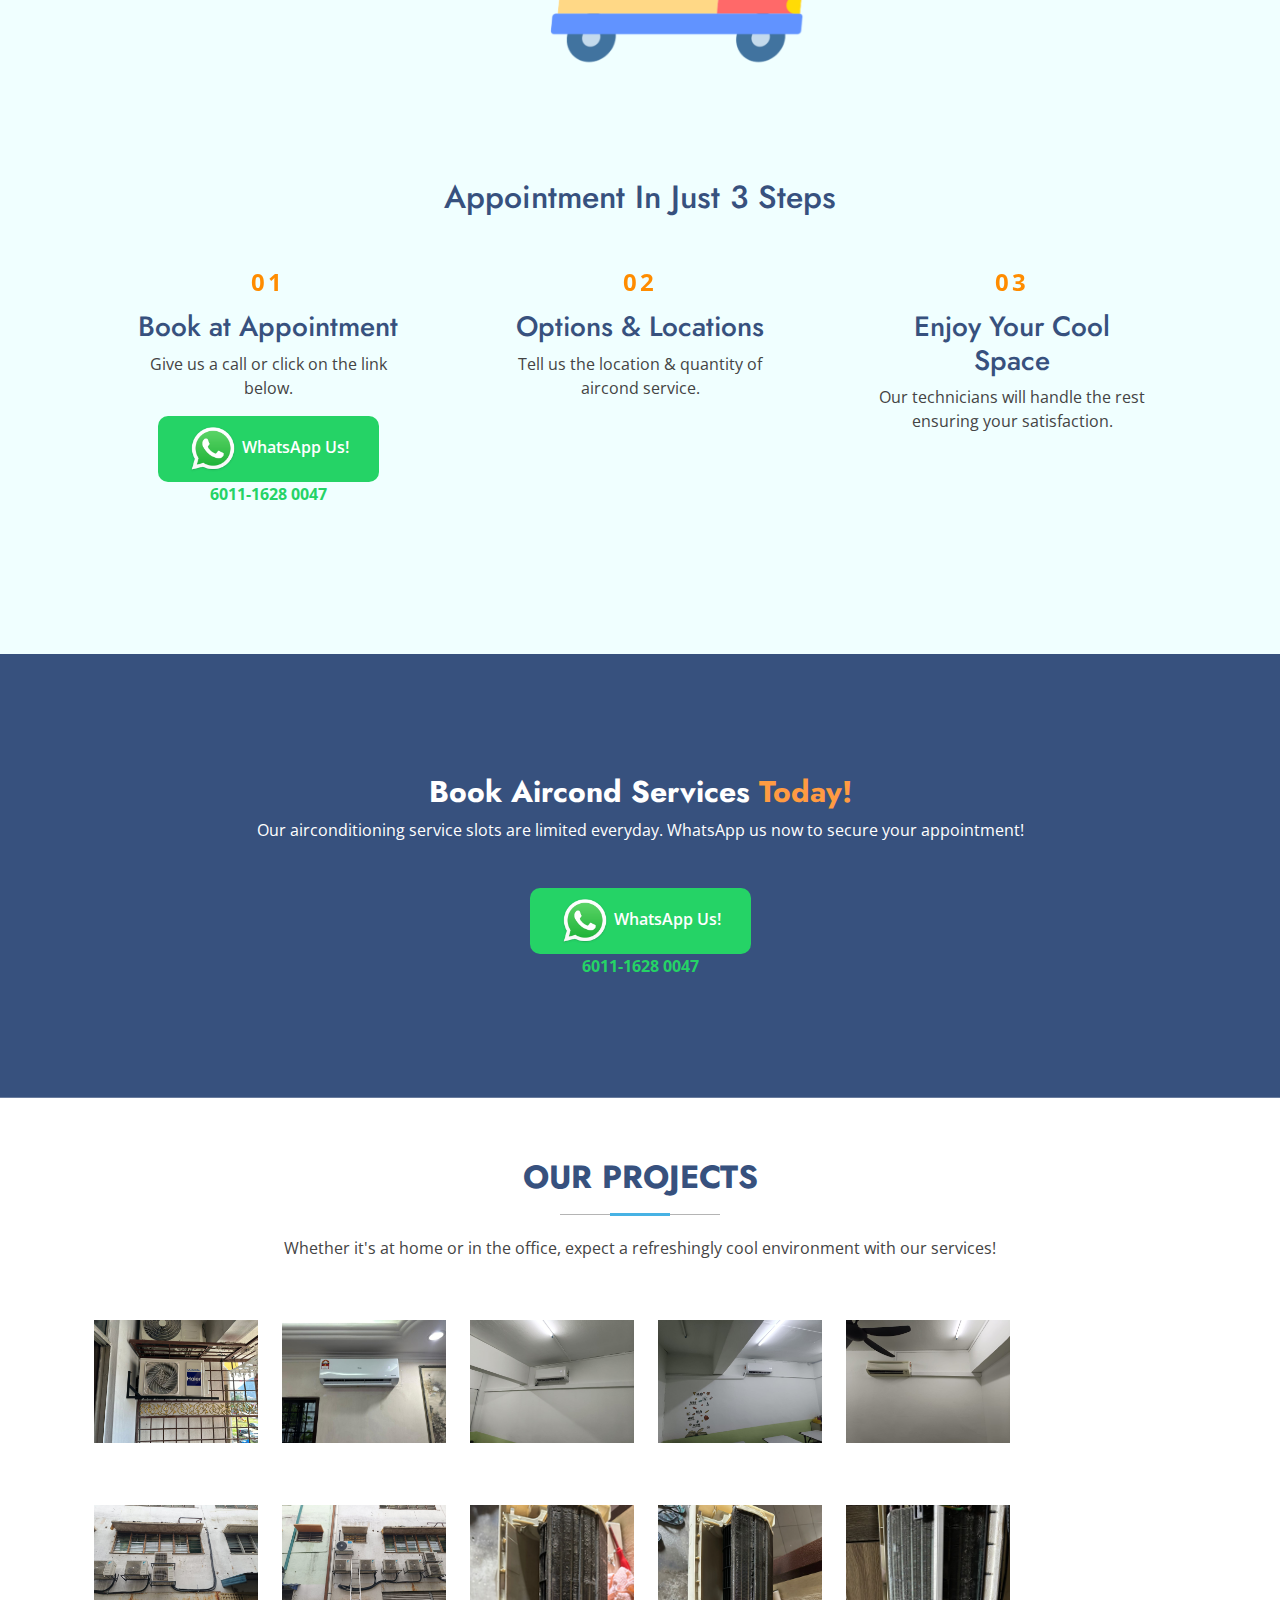
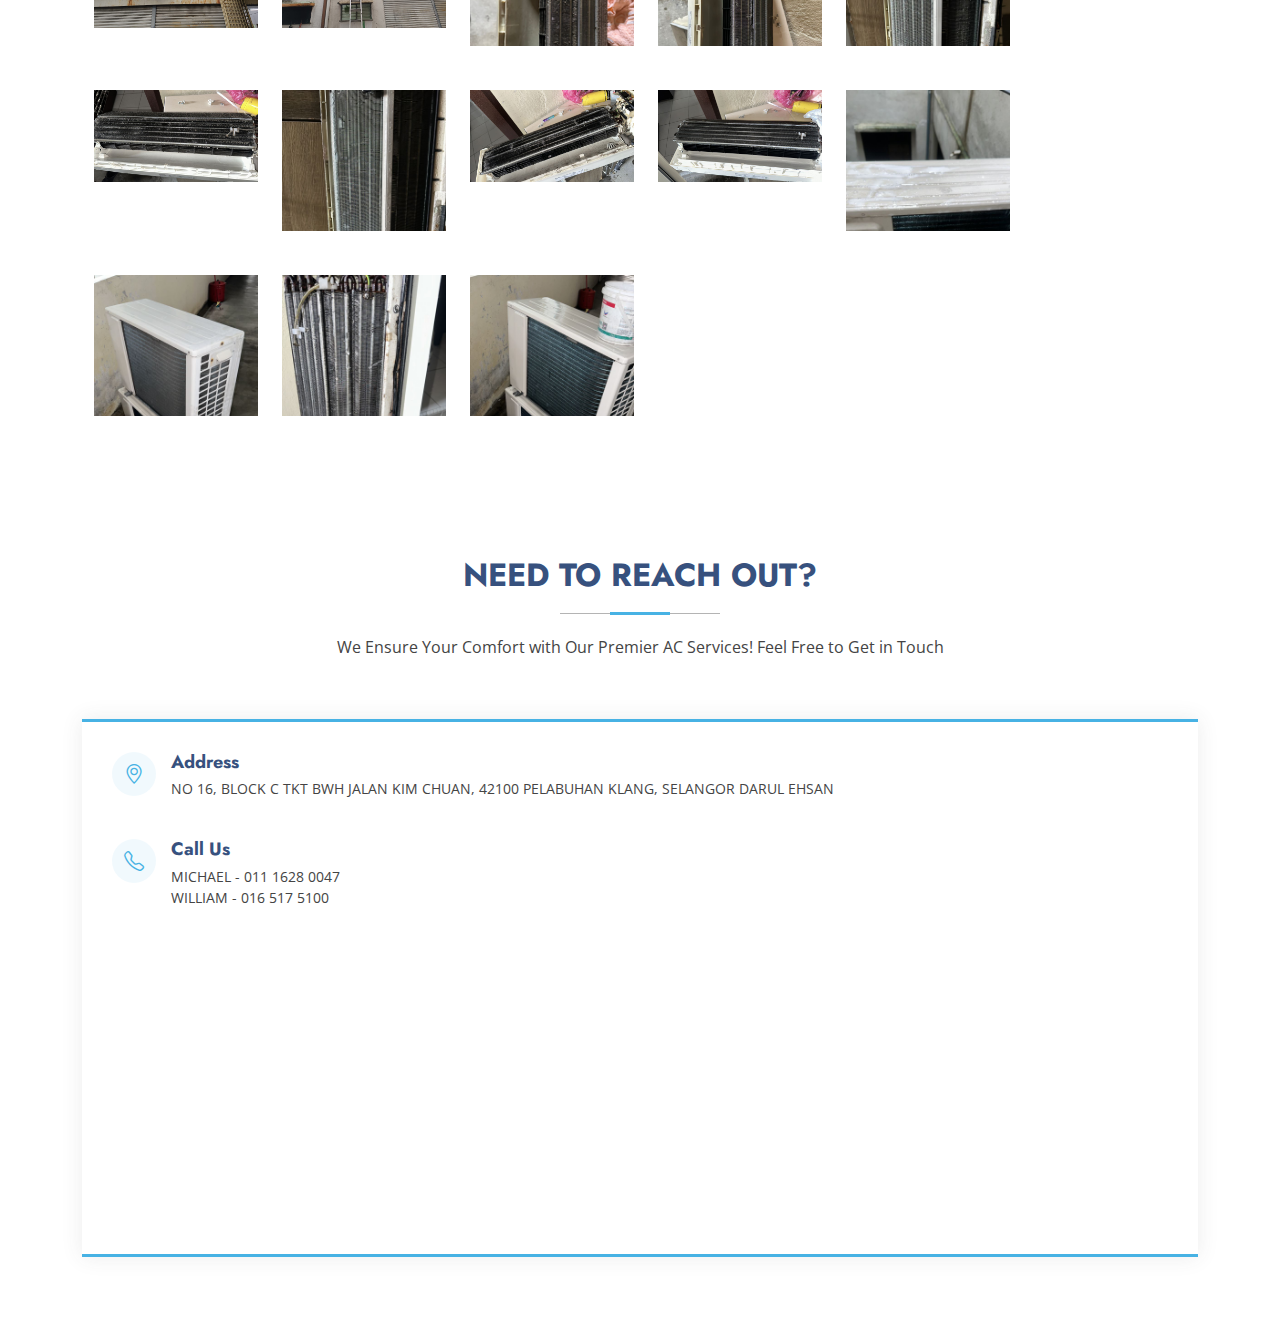
==== commit ca34b0e0: "update language" ====
--- a/index.html
+++ b/index.html
@@ -42,8 +42,8 @@
 
       <nav id="navmenu" class="navmenu">
         <ul>
-          <p style="padding-left: 10px; padding-top:10px;">Language</p>
-          <!-- <li><a href="#hero" class="active">Home</a></li>
+<!--           <p style="padding-left: 10px; padding-top:10px;">Language</p>
+          <!-- <li><a href="#hero" class="active">Home</a></li> -->
           <li><a href="#services">Services</a></li>
           <li><a href="#portfolio">Our Projects</a></li>
           <li><a href="#contact">Contact</a></li>
@@ -544,4 +544,4 @@
   </script>
 
 </body>
-</html>+</html>
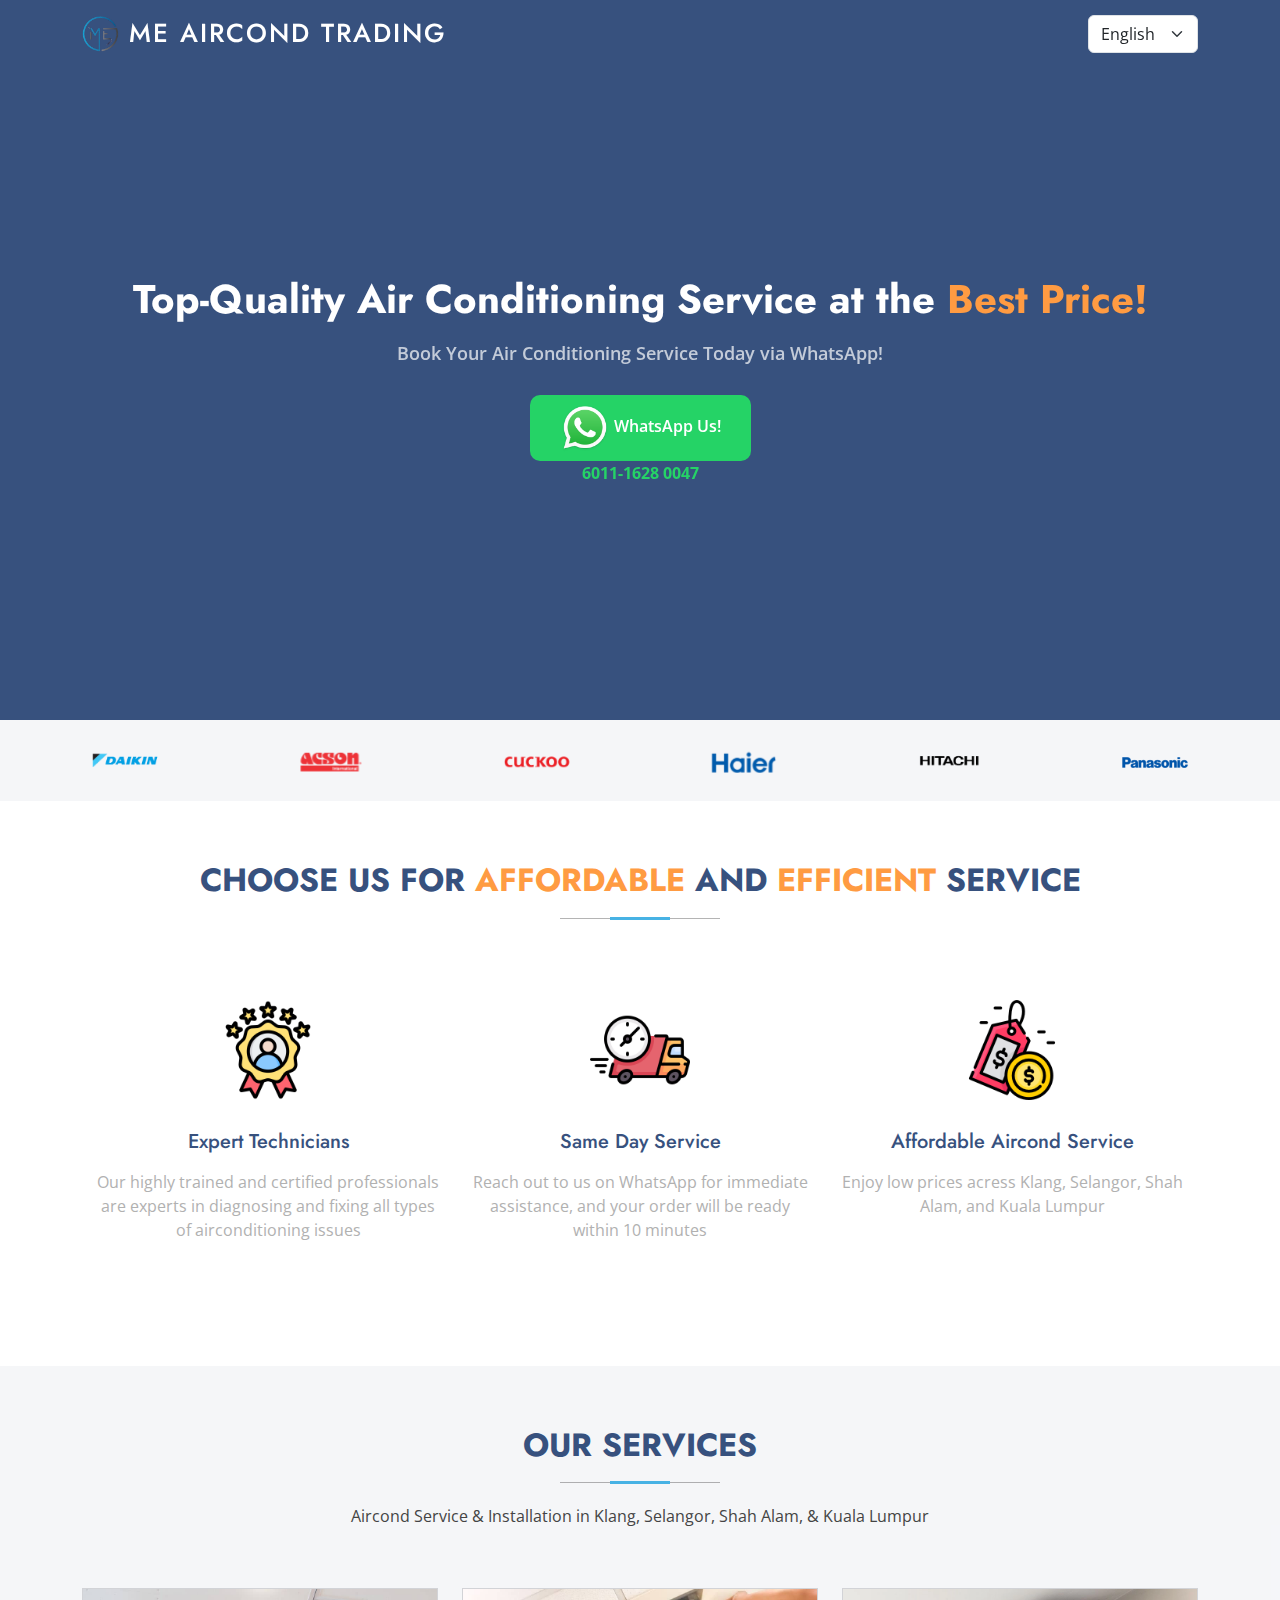
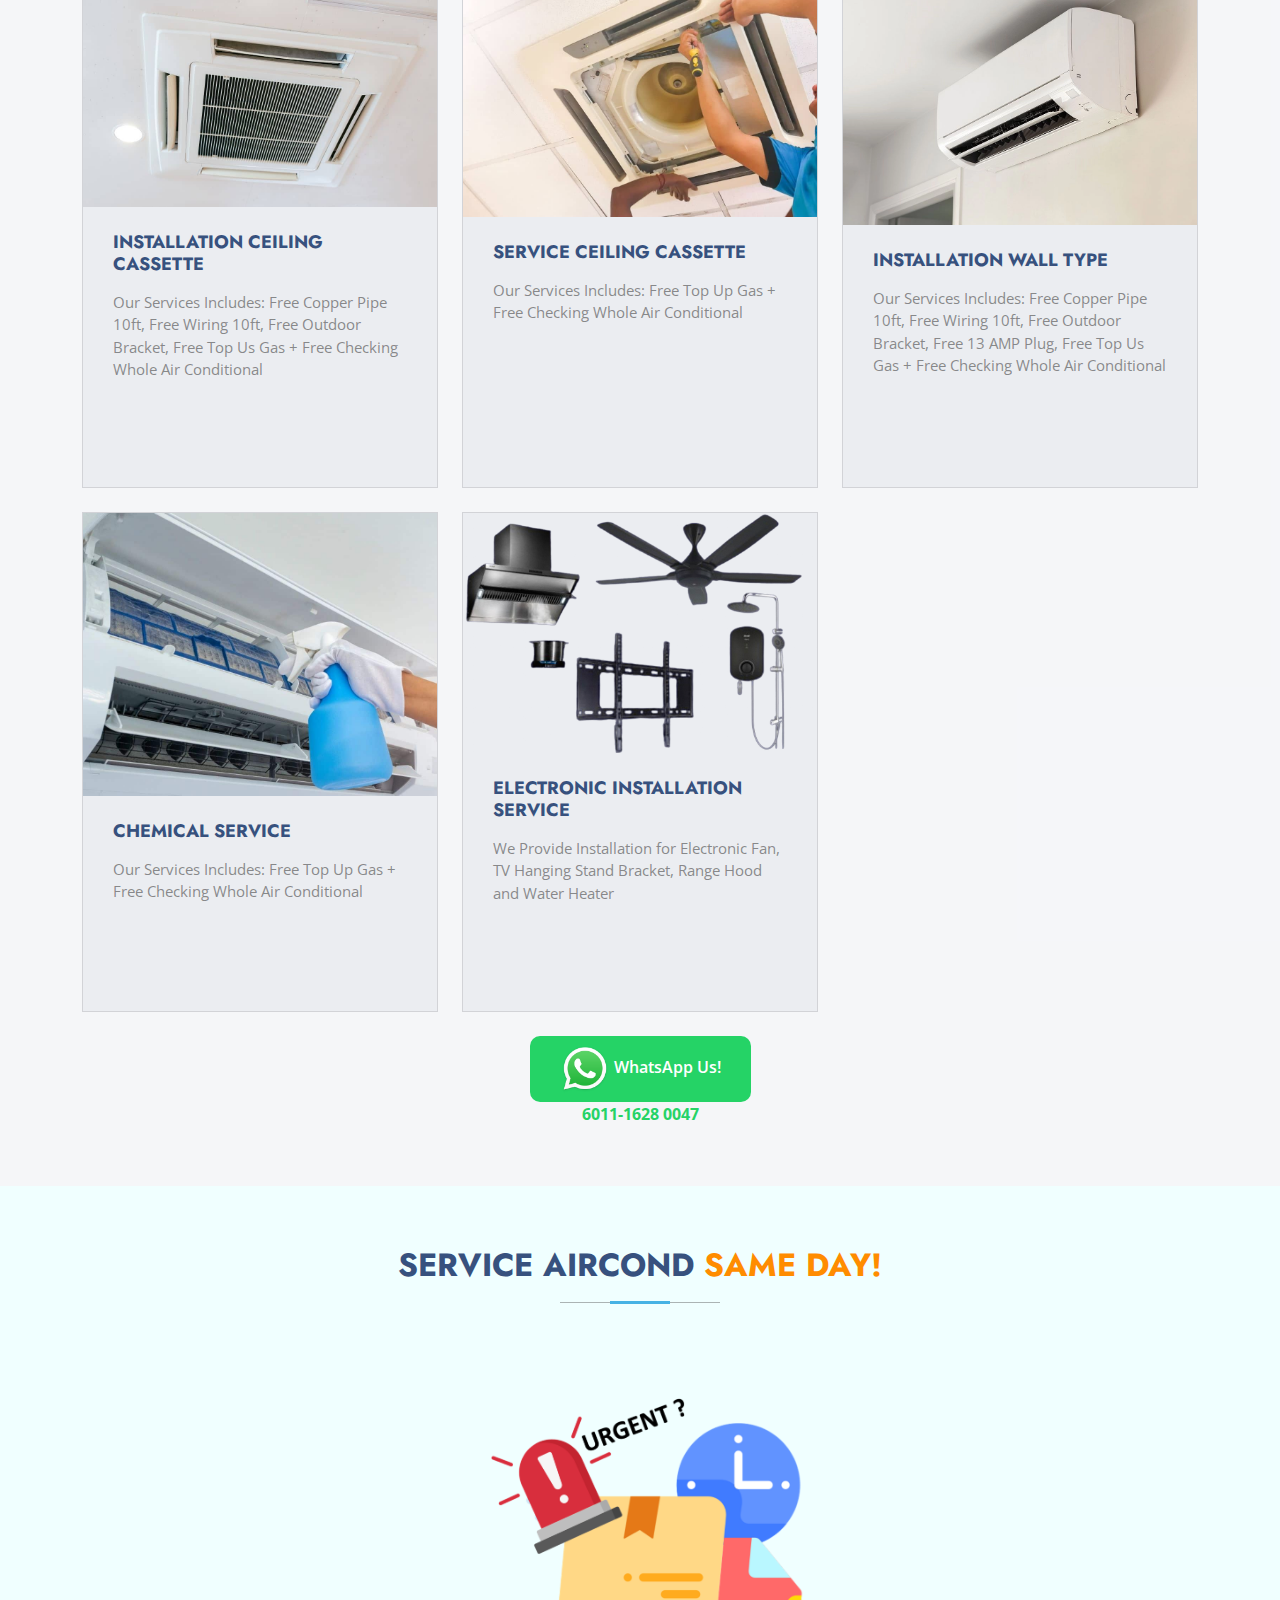
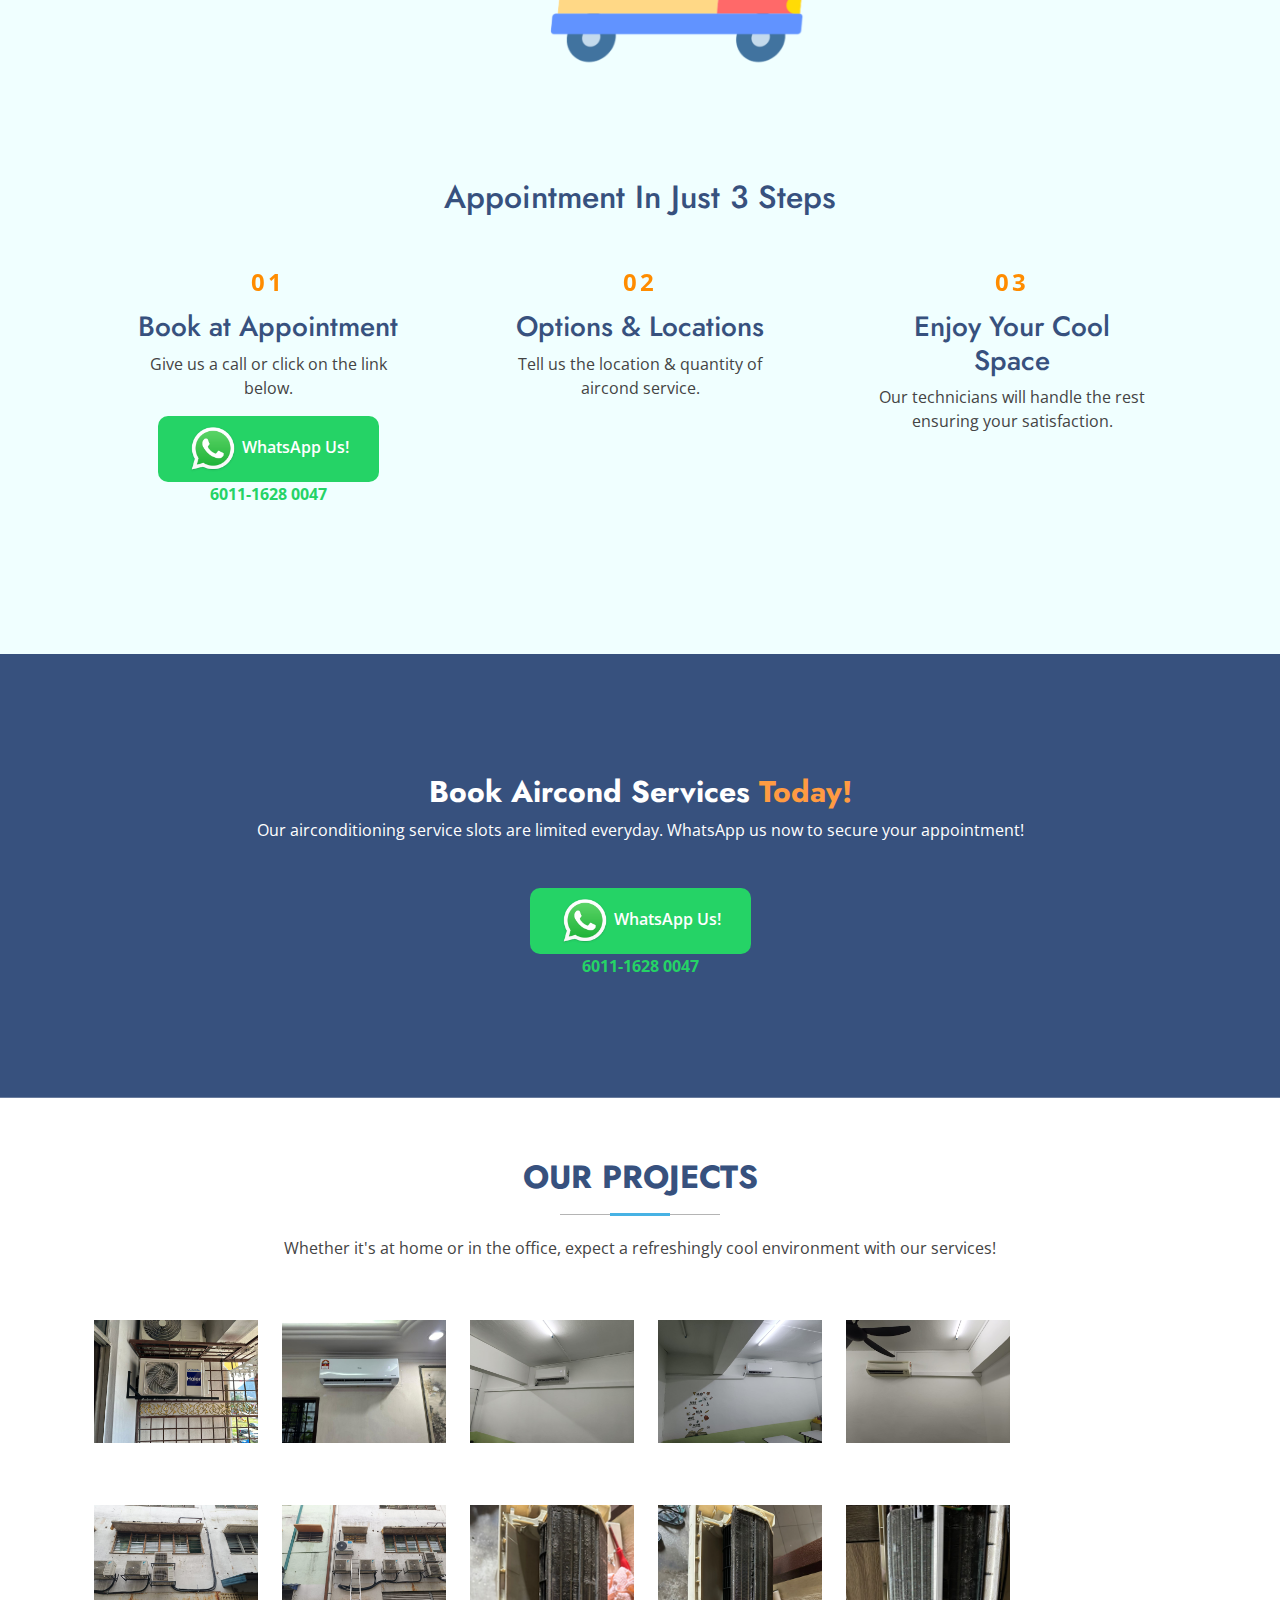
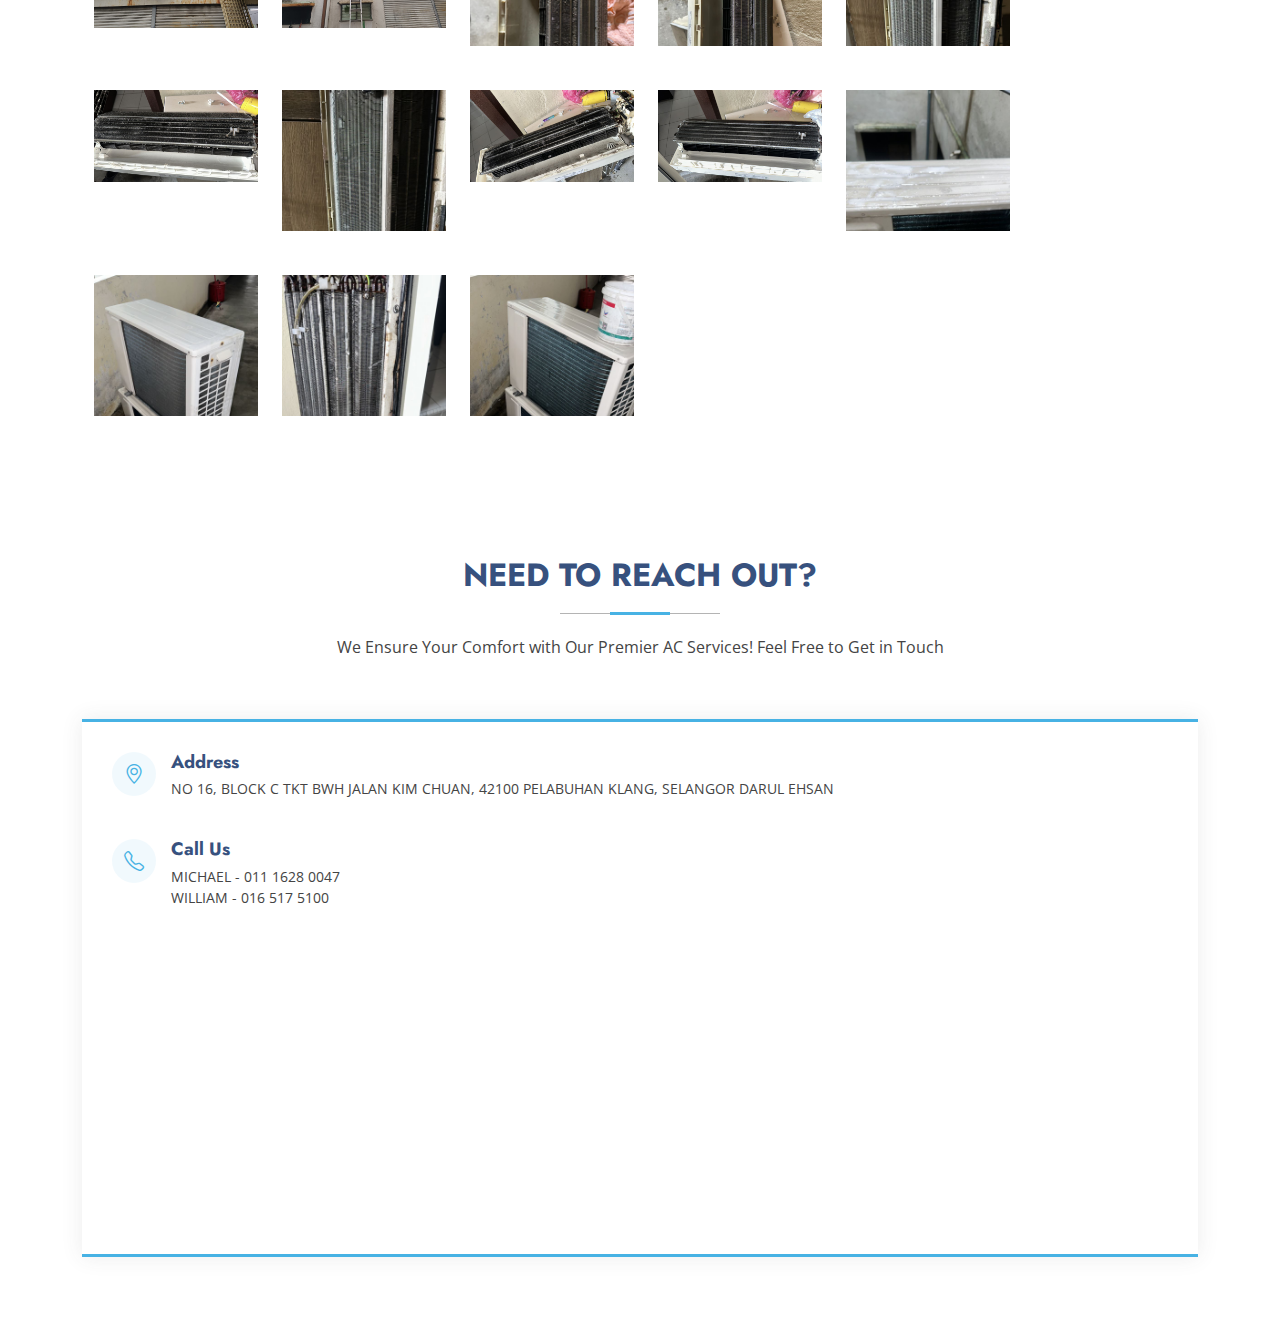
==== commit 53210523: "remove language" ====
--- a/index.html
+++ b/index.html
@@ -42,12 +42,6 @@
 
       <nav id="navmenu" class="navmenu">
         <ul>
-<!--           <p style="padding-left: 10px; padding-top:10px;">Language</p>
-          <!-- <li><a href="#hero" class="active">Home</a></li> -->
-          <li><a href="#services">Services</a></li>
-          <li><a href="#portfolio">Our Projects</a></li>
-          <li><a href="#contact">Contact</a></li>
-   -->
             <label for="languageSelector" class="form-label"></label>
             <select class="form-select" id="languageSelector">
                 <option value="en">English</option>
